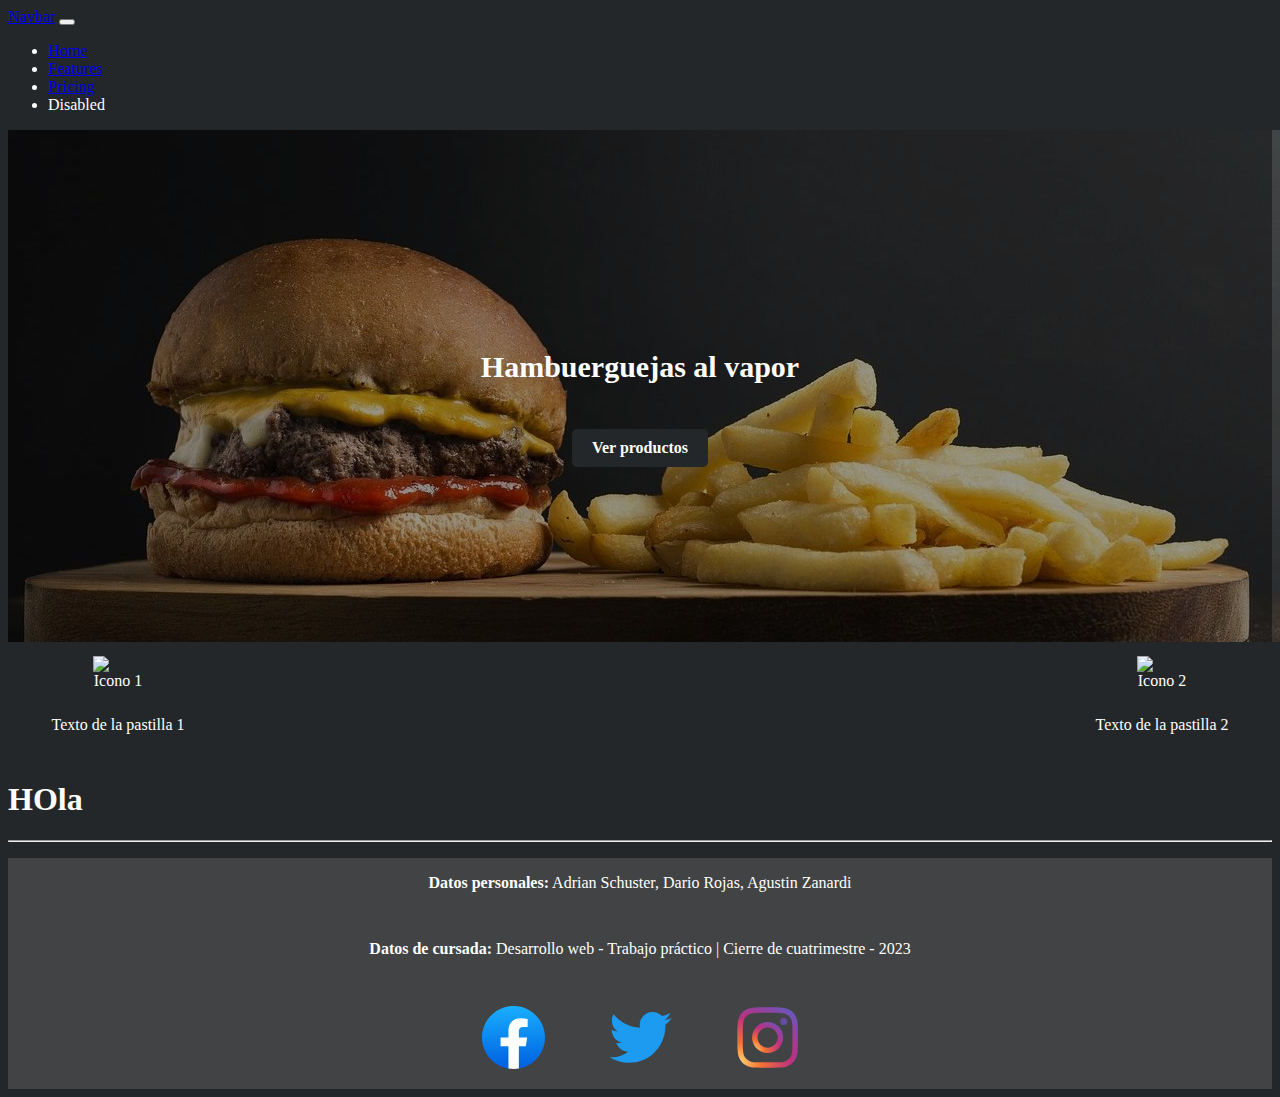
==== index.html @ 3e09c674 "add products from JSON, created products & global styles, changed footer images" ====
<!DOCTYPE html>
<html lang="en">

<head>
  <meta charset="utf-8" />
  <meta name="viewport" content="width=device-width, initial-scale=1" />
  <title>Bootstrap demo</title>
  <link href="https://cdn.jsdelivr.net/npm/bootstrap@5.3.0/dist/css/bootstrap.min.css" rel="stylesheet"
    integrity="sha384-9ndCyUaIbzAi2FUVXJi0CjmCapSmO7SnpJef0486qhLnuZ2cdeRhO02iuK6FUUVM" crossorigin="anonymous" />
    <link href="./css/global.css" rel="stylesheet" />
    <link href="./css/home.css" rel="stylesheet" />
</head>

<body>
  <section>
    <nav class="navbar bg-dark border-bottom border-bottom-dark" data-bs-theme="dark">
      <div class="container-fluid">
        <a class="navbar-brand" href="#">Navbar</a>
        <button class="navbar-toggler" type="button" data-bs-toggle="collapse" data-bs-target="#navbarNav"
          aria-controls="navbarNav" aria-expanded="false" aria-label="Toggle navigation">
          <span class="navbar-toggler-icon"></span>
        </button>
        <div class="collapse navbar-collapse" id="navbarNav">
          <ul class="navbar-nav">
            <li class="nav-item">
              <a class="nav-link active" aria-current="page" href="#">Home</a>
            </li>
            <li class="nav-item">
              <a class="nav-link" href="#">Features</a>
            </li>
            <li class="nav-item">
              <a class="nav-link" href="#">Pricing</a>
            </li>
            <li class="nav-item">
              <a class="nav-link disabled">Disabled</a>
            </li>
          </ul>
        </div>
      </div>
    </nav>
  </section>

  <section>
    <div class="image-container">
      <div class="carousel">
        <img src="./img/banner1.jpg" alt="Imagen 1" />
        <img src="./img/banner2.jpg" alt="Imagen 2" />
        <img src="./img/banner3.jpg" alt="Imagen 3" />
      </div>

      <div class="overlay">
        <div class="overlay-content">
          <h2 class="carousel-title">Hambuerguejas al vapor</h2>
          <div>
            <a class="cta-button" href="productos.html">Ver productos</a>
          </div>
        </div>

      </div>
    </div>
  </section>

  <section>
    <div class="info-section">
      <div class="info-pill">
        <img src="icono1.png" alt="Icono 1">
        <p>Texto de la pastilla 1</p>
        <div class="info-overlay">
          <p>Información adicional de la pastilla 1</p>
          <a href="pagina1.html">Leer más</a>
        </div>
      </div>
      <div class="info-pill">
        <img src="icono2.png" alt="Icono 2">
        <p>Texto de la pastilla 2</p>
        <div class="info-overlay">
          <p>Información adicional de la pastilla 2</p>
          <a href="pagina2.html">Leer más</a>
        </div>
      </div>
      <!-- Agrega más pastillas de información según sea necesario -->
    </div>

  </section>

  <h1>HOla</h1>
  <hr>

  <footer class="footer">
    <div class="container">
      <div>
        <div class="footer-text">
          <p><strong>Datos personales:</strong> Adrian Schuster, Dario Rojas, Agustin Zanardi</p>
        </div>
        <div class="footer-text">
          <p><strong>Datos de cursada:</strong> Desarrollo web - Trabajo práctico | Cierre de cuatrimestre - 2023</p>
        </div>
      </div>
      <div class="social-icons">
        <a href="https://www.facebook.com"><img src="./img/footer/facebook.svg" alt="Facebook"></a>
        <a href="https://www.twitter.com"><img src="./img/footer/twitter.svg" alt="Twitter"></a>
        <a href="https://www.instagram.com"><img src="./img/footer/instagram.svg" alt="Instagram"></a>
      </div>
    </div>
  </footer>
  <script src="https://cdn.jsdelivr.net/npm/bootstrap@5.3.0/dist/js/bootstrap.bundle.min.js"
    integrity="sha384-geWF76RCwLtnZ8qwWowPQNguL3RmwHVBC9FhGdlKrxdiJJigb/j/68SIy3Te4Bkz"
    crossorigin="anonymous"></script>
  <script src="js/carrousel.js"></script>

</body>

</html>
---- css/global.css ----
body {
    background-color: #242729;
    color: white;
}

.footer {
    background-color: #414344;
    text-align: center;
}

.footer-text p {
    text-align: center;
    padding: 1em;
}

.social-icons {
    list-style: none;
    display: flex;
    justify-content: center;
}

.social-icons img {
    width: 5vh;
    height: 5vh;
    margin: 1em 2em;
}




@media (min-width: 1024px) {
    .social-icons img {
        width: 7vh;
        height: 7vh;
    }

}
---- css/home.css ----
.carousel {
  width: 100vw;
  height: 300px;
  overflow: hidden;
  position: relative;
}

.carousel img {
  width: 100%;
  height: auto;
  position: absolute;
  top: 0;
  left: 0;
  opacity: 0;
  transition: opacity 1s ease-in-out;
}

.carousel img.active {
  opacity: 1;
}

.image-container {
  position: relative;
  display: inline-block;
  width: 100%;
  height: 100%;
}

.image-container img {
  display: block;
  width: 100%;
  height: 100%;
  object-fit: cover;
}

.overlay {
  position: absolute;
  top: 0;
  left: 0;
  width: 100%;
  height: 100%;
  background-color: rgba(0, 0, 0, 0.4);
  display: flex;
  justify-content: center;
  align-items: center;
}

.overlay h2 {
  color: #fff;
  font-size: 30px;
  font-weight: bold;
  text-align: center;
  padding: 20px;
}

.overlay-content {
  display: flex;
  align-items: center;
  flex-direction: column;
}

.cta-button {
  display: inline-block;
  padding: 10px 20px;
  background-color: #242729;
  color: #fff;
  text-decoration: none;
  font-size: 16px;
  font-weight: bold;
  border-radius: 5px;
  transition: background-color 0.3s ease;
}

.cta-button:hover {
  background-color: #ff7700;
}



.info-section {
  display: flex;
  justify-content: space-between;
}

.info-pill {
  position: relative;
  display: flex;
  flex-direction: column;
  align-items: center;
  text-align: center;
  width: 200px;
  margin: 10px;
}

.info-pill img {
  width: 50px;
  height: 50px;
}

.info-pill p {
  margin-top: 10px;
}

.info-overlay {
  position: absolute;
  top: 0;
  left: 0;
  width: 100%;
  height: 100%;
  opacity: 0;
  background-color: rgba(0, 0, 0, 0.7);
  display: flex;
  flex-direction: column;
  justify-content: center;
  align-items: center;
  transition: opacity 0.3s ease;
}

.info-pill:hover .info-overlay {
  opacity: 1;
}

.info-overlay p {
  color: #fff;
}

.info-overlay a {
  color: #fff;
  text-decoration: underline;
  margin-top: 10px;
}


@media (min-width: 1024px) {

  .carousel {
    height: 40vw;
  }
}
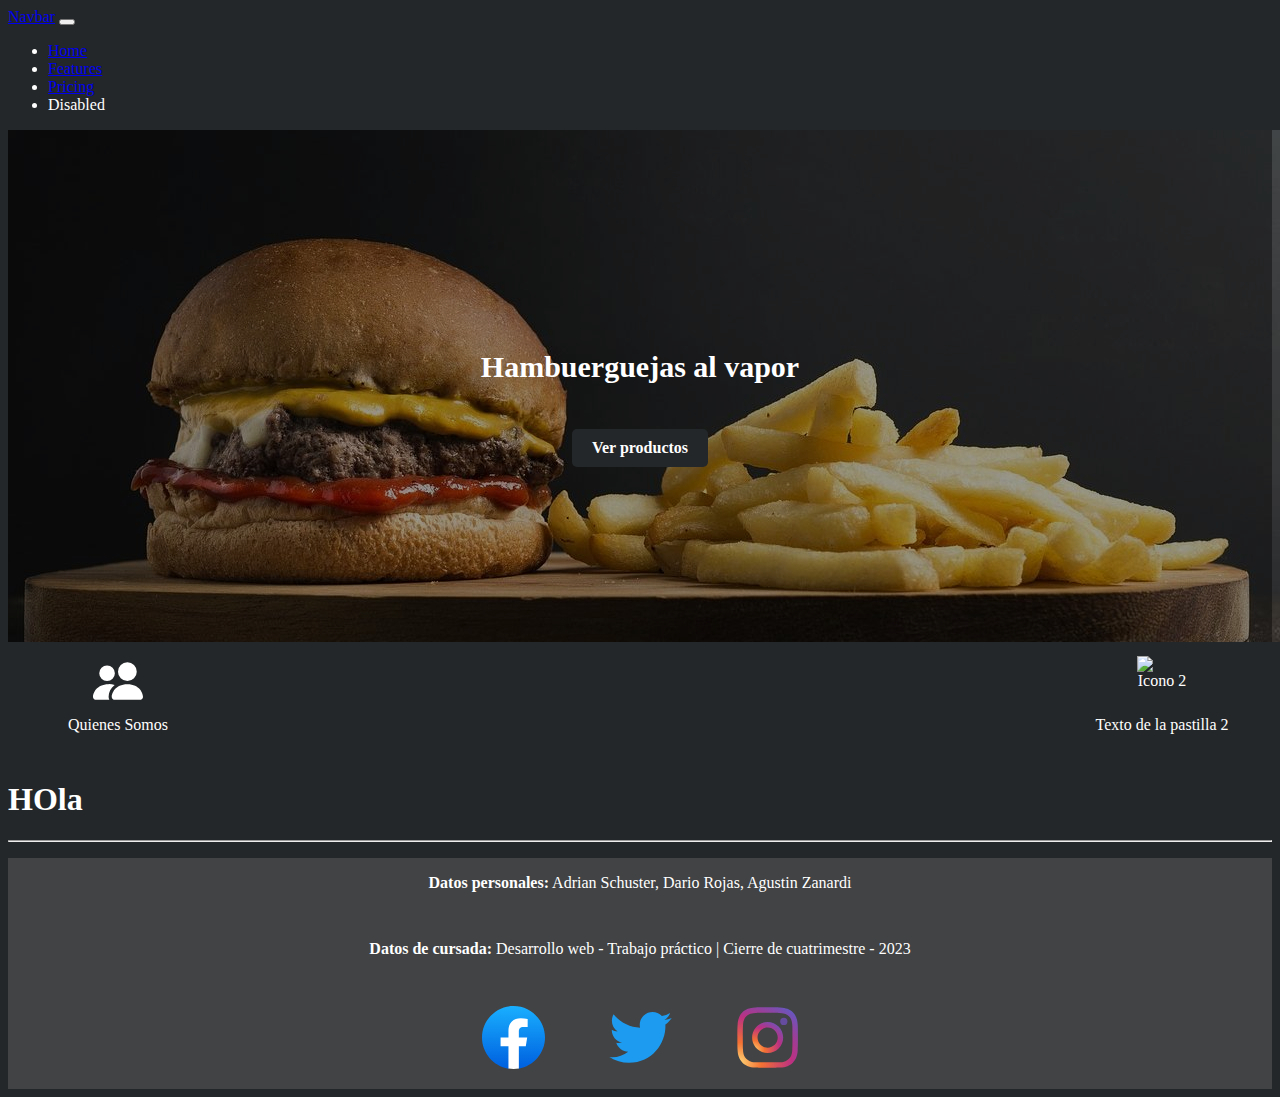
==== commit 06b4c601: "add quienes_somos, pastillas, retoque fotos" ====
--- a/index.html
+++ b/index.html
@@ -9,6 +9,7 @@
     integrity="sha384-9ndCyUaIbzAi2FUVXJi0CjmCapSmO7SnpJef0486qhLnuZ2cdeRhO02iuK6FUUVM" crossorigin="anonymous" />
     <link href="./css/global.css" rel="stylesheet" />
     <link href="./css/home.css" rel="stylesheet" />
+    
 </head>
 
 <body>
@@ -63,11 +64,10 @@
   <section>
     <div class="info-section">
       <div class="info-pill">
-        <img src="icono1.png" alt="Icono 1">
-        <p>Texto de la pastilla 1</p>
+        <img src="./img/people-fill.svg" alt="quien-somos-logo">
+        <p>Quienes Somos</p>
         <div class="info-overlay">
-          <p>Información adicional de la pastilla 1</p>
-          <a href="pagina1.html">Leer más</a>
+          
         </div>
       </div>
       <div class="info-pill">
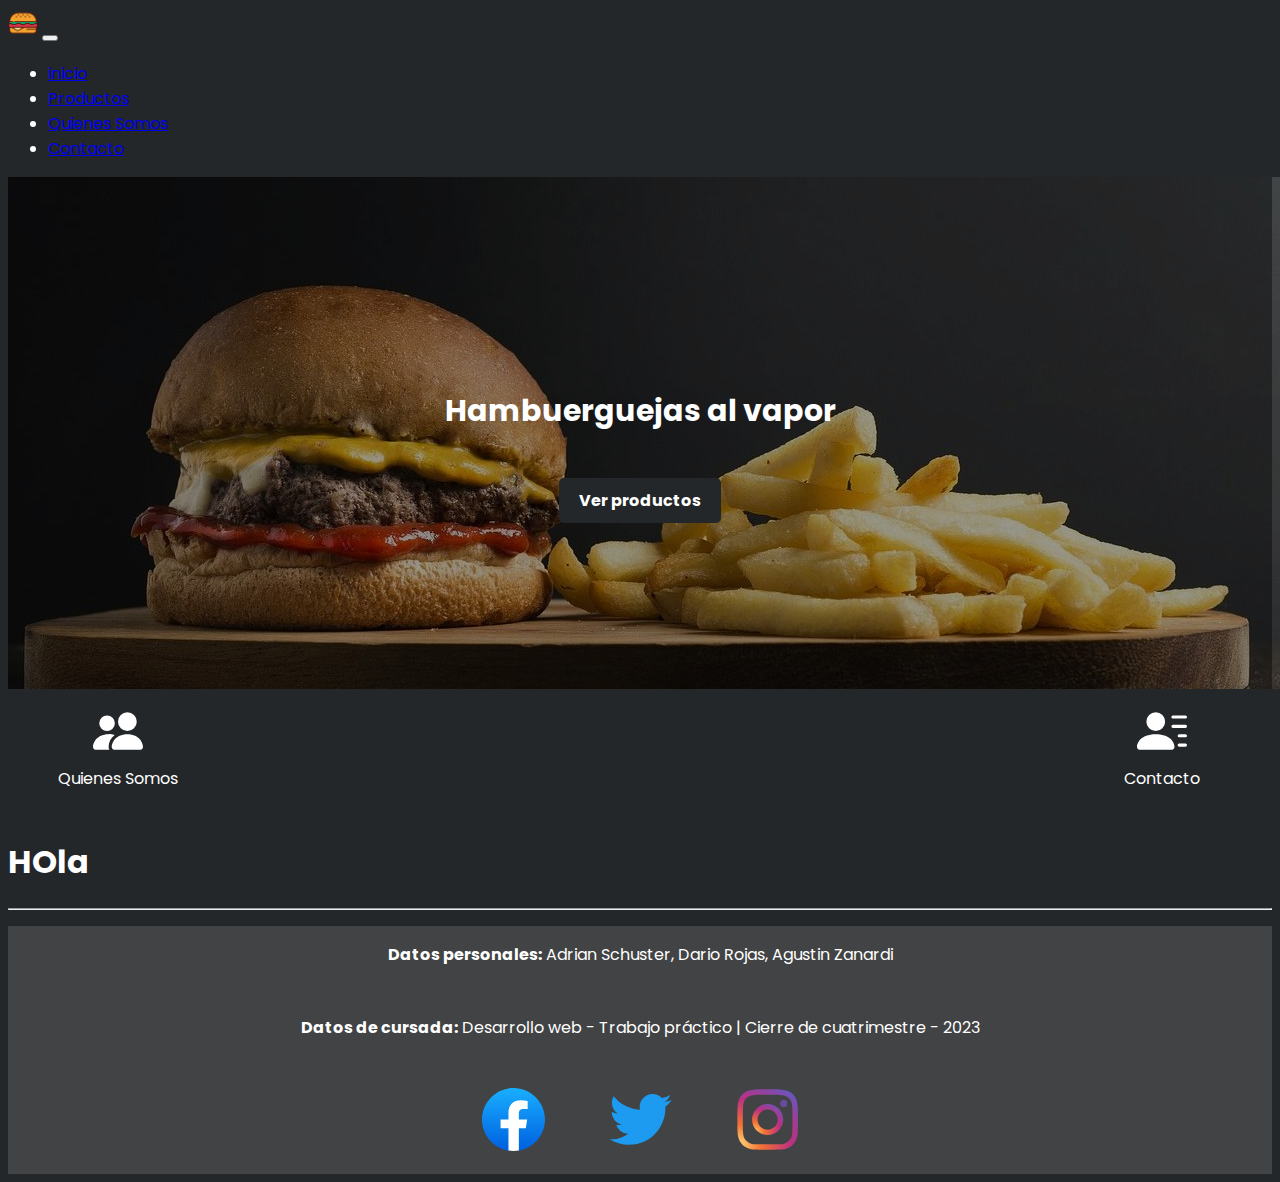
==== commit 089c5958: "Ajustes fuertes: fonts, navs, contactos, etc" ====
--- a/index.html
+++ b/index.html
@@ -1,14 +1,17 @@
 <!DOCTYPE html>
-<html lang="en">
+<html lang="es">
 
 <head>
   <meta charset="utf-8" />
   <meta name="viewport" content="width=device-width, initial-scale=1" />
-  <title>Bootstrap demo</title>
+  <title>Adrian Schuster, Dario Rojas, Agustin Zanardi Desarrollo web - Trabajo práctico | Cierre de cuatrimestre - 2023</title>
   <link href="https://cdn.jsdelivr.net/npm/bootstrap@5.3.0/dist/css/bootstrap.min.css" rel="stylesheet"
     integrity="sha384-9ndCyUaIbzAi2FUVXJi0CjmCapSmO7SnpJef0486qhLnuZ2cdeRhO02iuK6FUUVM" crossorigin="anonymous" />
     <link href="./css/global.css" rel="stylesheet" />
     <link href="./css/home.css" rel="stylesheet" />
+    <link rel="preconnect" href="https://fonts.googleapis.com">
+<link rel="preconnect" href="https://fonts.gstatic.com" crossorigin>
+<link href="https://fonts.googleapis.com/css2?family=Poppins:ital,wght@1,300&display=swap" rel="stylesheet">
     
 </head>
 
@@ -16,7 +19,7 @@
   <section>
     <nav class="navbar bg-dark border-bottom border-bottom-dark" data-bs-theme="dark">
       <div class="container-fluid">
-        <a class="navbar-brand" href="#">Navbar</a>
+        <a class="navbar-brand" href="./index.html"><img src="./img/icon.png" class="icon"></a>
         <button class="navbar-toggler" type="button" data-bs-toggle="collapse" data-bs-target="#navbarNav"
           aria-controls="navbarNav" aria-expanded="false" aria-label="Toggle navigation">
           <span class="navbar-toggler-icon"></span>
@@ -24,16 +27,16 @@
         <div class="collapse navbar-collapse" id="navbarNav">
           <ul class="navbar-nav">
             <li class="nav-item">
-              <a class="nav-link active" aria-current="page" href="#">Home</a>
+              <a class="nav-link active" aria-current="page" href="./index.html">inicio</a>
             </li>
             <li class="nav-item">
-              <a class="nav-link" href="#">Features</a>
+              <a class="nav-link" href="./productos.html">Productos</a>
             </li>
             <li class="nav-item">
-              <a class="nav-link" href="#">Pricing</a>
+              <a class="nav-link" href="./quien_somos.html">Quienes Somos</a>
             </li>
             <li class="nav-item">
-              <a class="nav-link disabled">Disabled</a>
+              <a class="nav-link" href="./contacto.html">Contacto</a>
             </li>
           </ul>
         </div>
@@ -53,7 +56,7 @@
         <div class="overlay-content">
           <h2 class="carousel-title">Hambuerguejas al vapor</h2>
           <div>
-            <a class="cta-button" href="productos.html">Ver productos</a>
+            <a class="cta-button" href="./productos.html">Ver productos</a>
           </div>
         </div>
 
@@ -63,19 +66,22 @@
 
   <section>
     <div class="info-section">
+      
       <div class="info-pill">
         <img src="./img/people-fill.svg" alt="quien-somos-logo">
         <p>Quienes Somos</p>
         <div class="info-overlay">
           
+          <a href="./quien_somos.html">Leer más</a>
         </div>
       </div>
+      
       <div class="info-pill">
-        <img src="icono2.png" alt="Icono 2">
-        <p>Texto de la pastilla 2</p>
+        <img src="./img/person-lines-fill.svg" alt="contacto-logo">
+        <p>Contacto</p>
         <div class="info-overlay">
-          <p>Información adicional de la pastilla 2</p>
-          <a href="pagina2.html">Leer más</a>
+          <p>Ubicacion, contacto, etc</p>
+          <a href="./contacto.html">Leer más</a>
         </div>
       </div>
       <!-- Agrega más pastillas de información según sea necesario -->
@@ -107,6 +113,7 @@
     integrity="sha384-geWF76RCwLtnZ8qwWowPQNguL3RmwHVBC9FhGdlKrxdiJJigb/j/68SIy3Te4Bkz"
     crossorigin="anonymous"></script>
   <script src="js/carrousel.js"></script>
+  
 
 </body>
 
--- a/css/global.css
+++ b/css/global.css
@@ -1,6 +1,12 @@
 body {
     background-color: #242729;
     color: white;
+    font-family: 'Poppins', sans-serif;
+}
+
+.icon{
+    width: 30px;
+    height: 30px;
 }
 
 .footer {
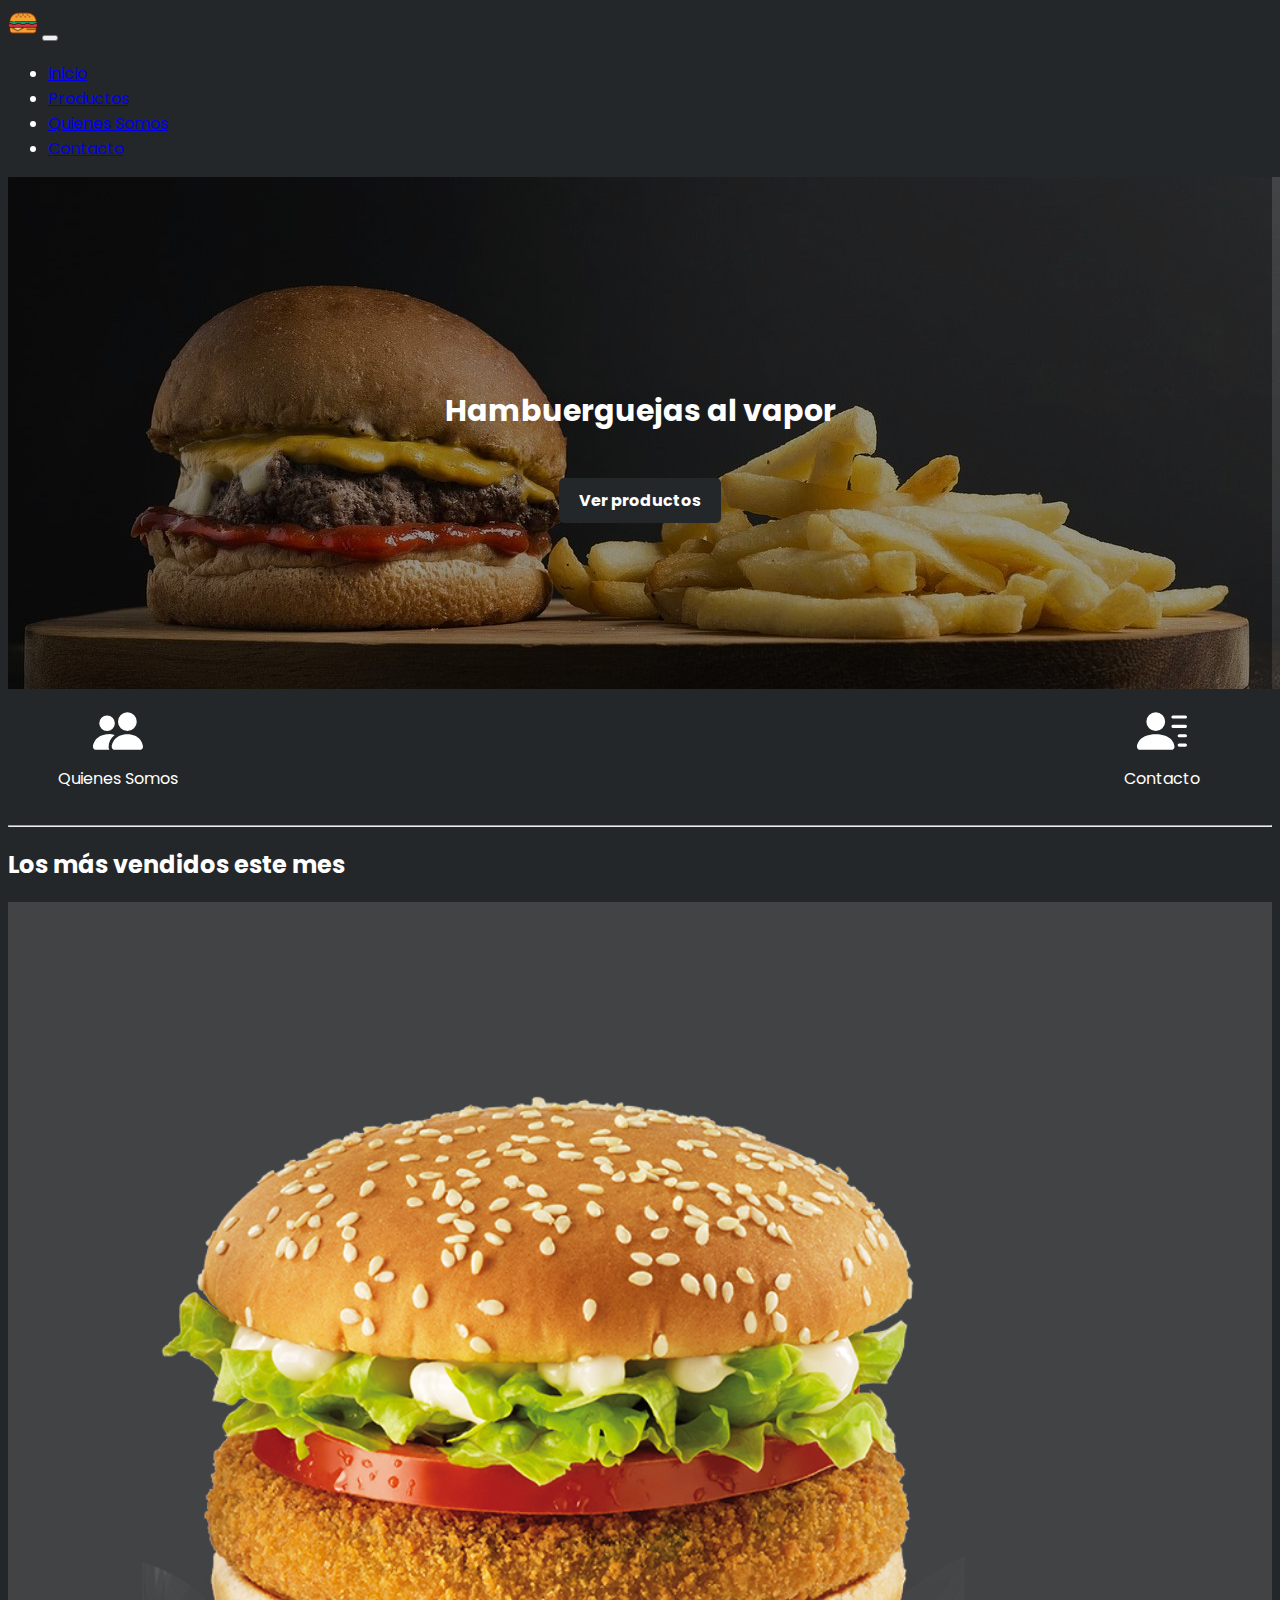
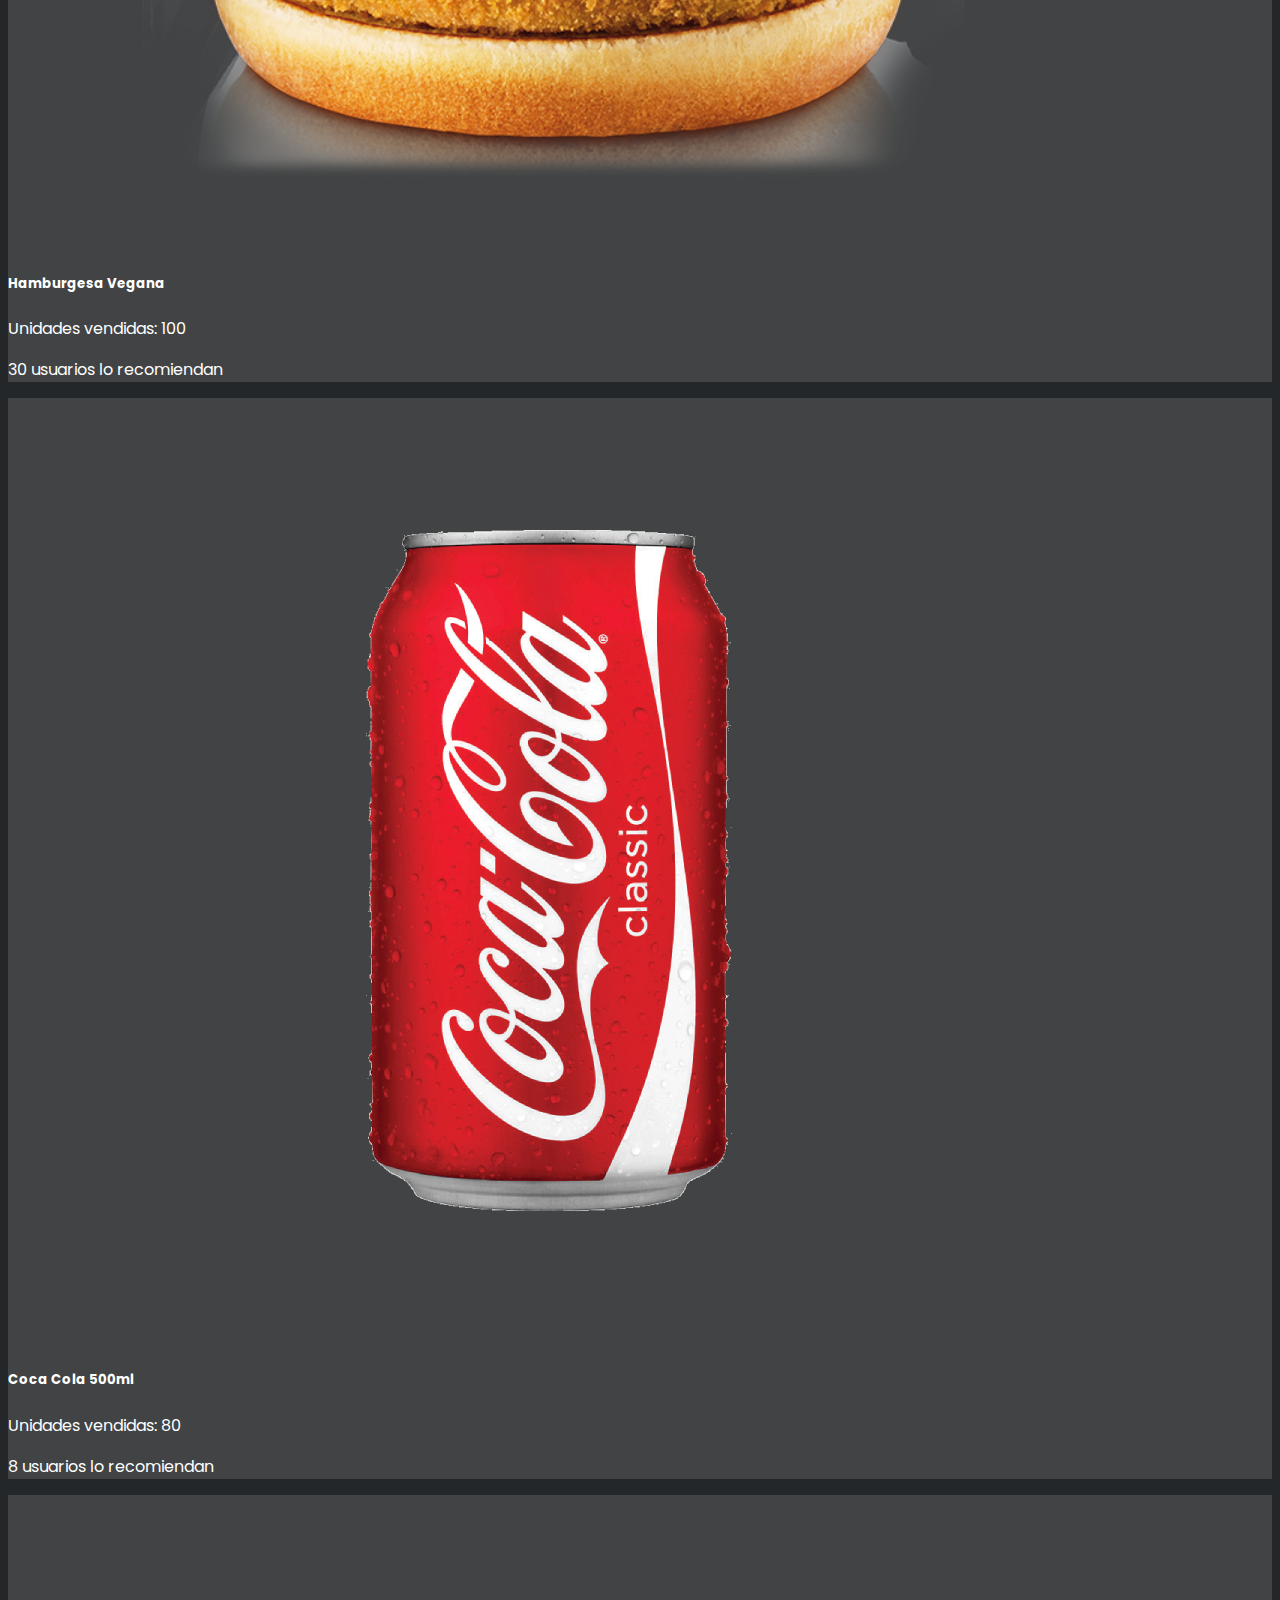
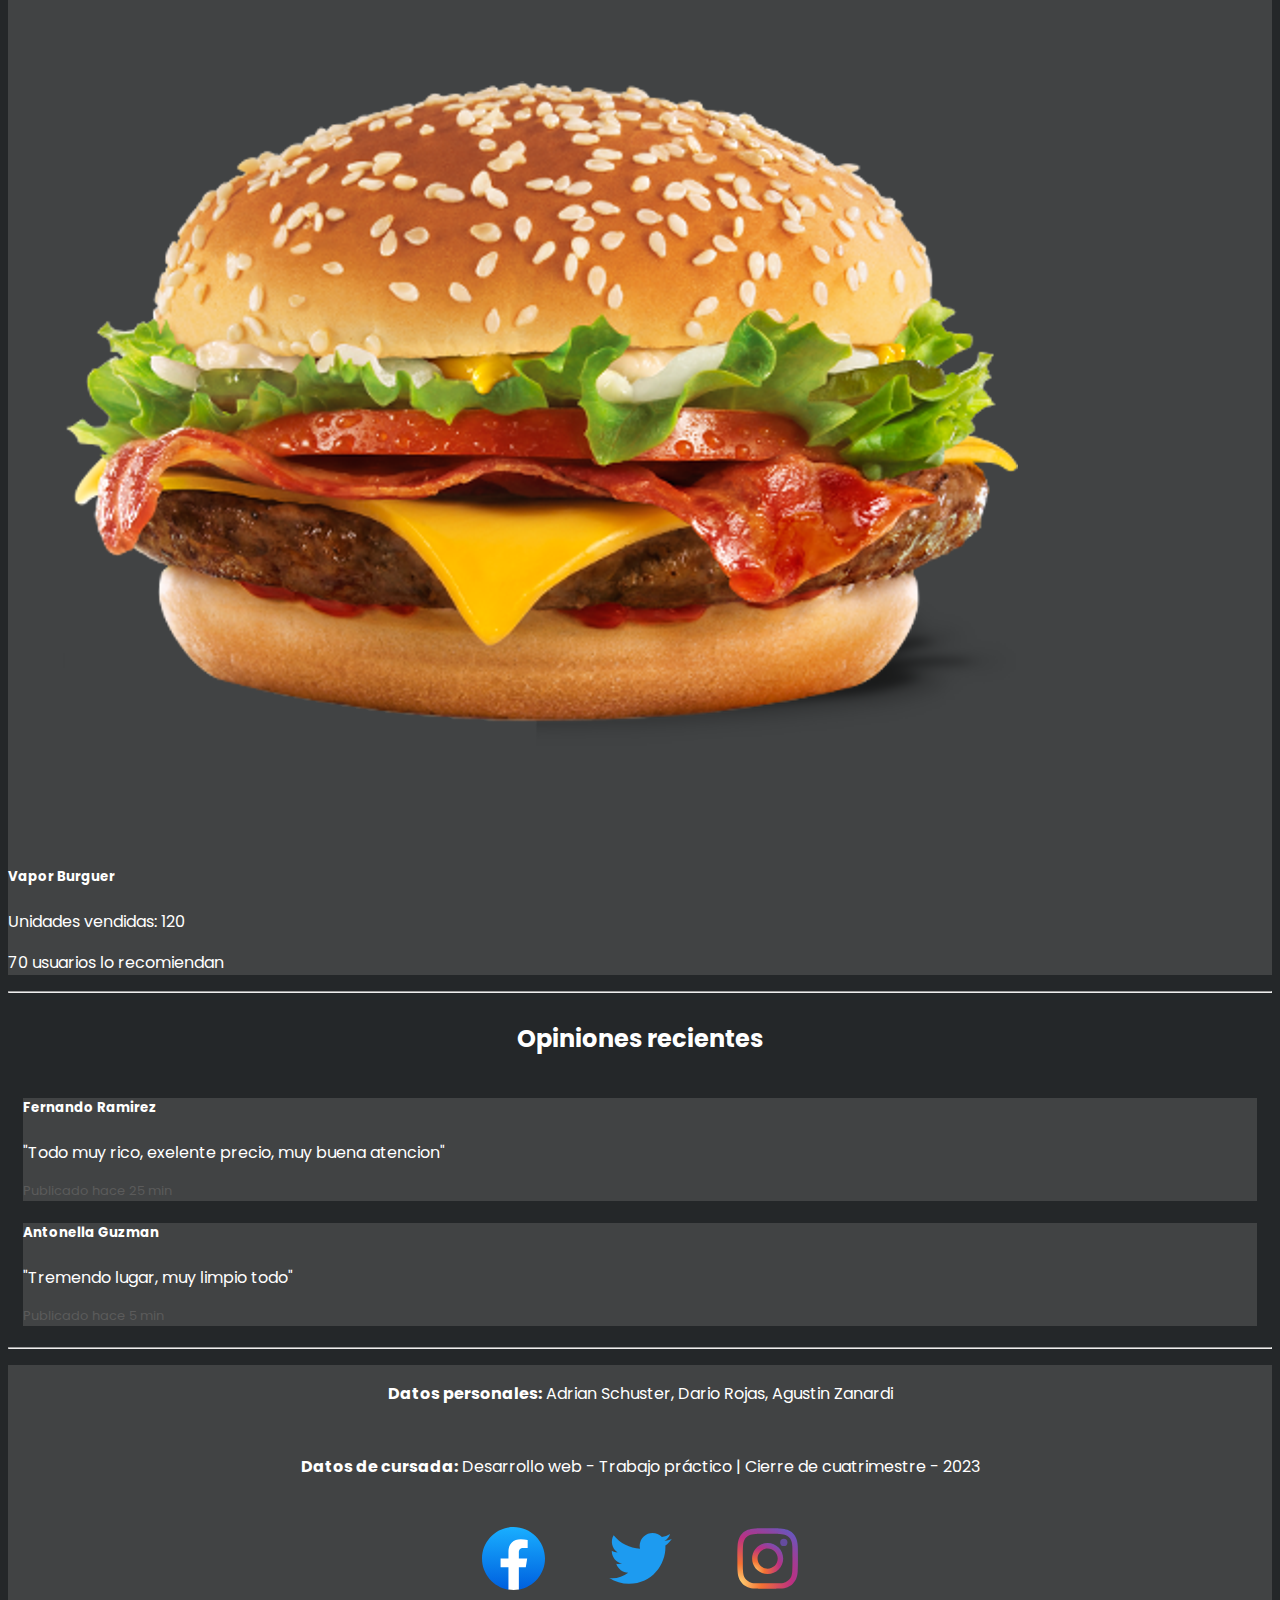
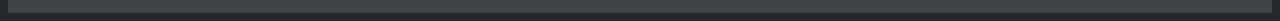
==== commit 232ce046: "rellleno de index" ====
--- a/index.html
+++ b/index.html
@@ -4,15 +4,16 @@
 <head>
   <meta charset="utf-8" />
   <meta name="viewport" content="width=device-width, initial-scale=1" />
-  <title>Adrian Schuster, Dario Rojas, Agustin Zanardi Desarrollo web - Trabajo práctico | Cierre de cuatrimestre - 2023</title>
+  <title>Adrian Schuster, Dario Rojas, Agustin Zanardi Desarrollo web - Trabajo práctico | Cierre de cuatrimestre - 2023
+  </title>
   <link href="https://cdn.jsdelivr.net/npm/bootstrap@5.3.0/dist/css/bootstrap.min.css" rel="stylesheet"
     integrity="sha384-9ndCyUaIbzAi2FUVXJi0CjmCapSmO7SnpJef0486qhLnuZ2cdeRhO02iuK6FUUVM" crossorigin="anonymous" />
-    <link href="./css/global.css" rel="stylesheet" />
-    <link href="./css/home.css" rel="stylesheet" />
-    <link rel="preconnect" href="https://fonts.googleapis.com">
-<link rel="preconnect" href="https://fonts.gstatic.com" crossorigin>
-<link href="https://fonts.googleapis.com/css2?family=Poppins:ital,wght@1,300&display=swap" rel="stylesheet">
-    
+  <link href="./css/global.css" rel="stylesheet" />
+  <link href="./css/home.css" rel="stylesheet" />
+  <link rel="preconnect" href="https://fonts.googleapis.com">
+  <link rel="preconnect" href="https://fonts.gstatic.com" crossorigin>
+  <link href="https://fonts.googleapis.com/css2?family=Poppins:ital,wght@1,300&display=swap" rel="stylesheet">
+
 </head>
 
 <body>
@@ -66,16 +67,16 @@
 
   <section>
     <div class="info-section">
-      
+
       <div class="info-pill">
         <img src="./img/people-fill.svg" alt="quien-somos-logo">
         <p>Quienes Somos</p>
         <div class="info-overlay">
-          
+
           <a href="./quien_somos.html">Leer más</a>
         </div>
       </div>
-      
+
       <div class="info-pill">
         <img src="./img/person-lines-fill.svg" alt="contacto-logo">
         <p>Contacto</p>
@@ -89,7 +90,71 @@
 
   </section>
 
-  <h1>HOla</h1>
+  <hr>
+  <section>
+    <div class="container ">
+      <h2>Los más vendidos este mes</h2>
+      <div class="row ">
+          <div class="col-6 col-md-4">
+              <div class="card mb-4 ">
+                  <img src="./img/products/burgers/Vegan.png" class="card-img-top" alt="Hamburgesa-Vegana">
+                  <div class="card-body">
+                      <h5 class="card-title">Hamburgesa Vegana</h5>
+                      <p class="card-text">Unidades vendidas: 100</p>
+                      <p class="card-text">30 usuarios lo recomiendan</p>
+                  </div>
+              </div>
+          </div>
+          <div class="col-6 col-md-4">
+              <div class="card mb-4">
+                  <img src="./img/products/bebidas/Coca_cola.png" class="card-img-top" alt="lata-coca-cola-500ml">
+                  <div class="card-body">
+                      <h5 class="card-title">Coca Cola 500ml</h5>
+                      <p class="card-text">Unidades vendidas: 80</p>
+                      <p class="card-text">8 usuarios lo recomiendan</p>
+                  </div>
+              </div>
+          </div>
+          <div class="col-6 col-md-4">
+              <div class="card mb-4">
+                  <img src="./img/products/burgers/hamburg-vapor.png" class="card-img-top" alt="Producto 3">
+                  <div class="card-body">
+                      <h5 class="card-title">Vapor Burguer</h5>
+                      <p class="card-text">Unidades vendidas: 120</p>
+                      <p class="card-text">70 usuarios lo recomiendan</p>
+                  </div>
+              </div>
+          </div>
+      </div>
+  </div>
+  </section>
+<hr>
+  <section> 
+    <div class="recientes">
+    <h2>Opiniones recientes</h2>
+    <div class="row recientes-desktop">
+      <div class="col-6 col-md-4 col-lg-4 col-xl-4">
+        <div class="card mb-4">
+          <div class="card-body">
+            <h5 class="card-title">Fernando Ramirez</h5>
+            <p class="card-text">"Todo muy rico, exelente precio, muy buena atencion"</p>
+            <p class="card-text publicado-card">Publicado hace 25 min</p>
+          </div>
+        </div>
+      </div>
+      <div class="col-6 col-md-4 col-lg-4 col-xl-4">
+        <div class="card mb-4">
+          <div class="card-body">
+            <h5 class="card-title">Antonella Guzman</h5>
+            <p class="card-text">"Tremendo lugar, muy limpio todo"</p>
+            <p class="card-text publicado-card">Publicado hace 5 min</p>
+          </div>
+        </div>
+      </div>
+    </div>
+  </div>
+    
+  </section>
   <hr>
 
   <footer class="footer">
@@ -113,7 +178,7 @@
     integrity="sha384-geWF76RCwLtnZ8qwWowPQNguL3RmwHVBC9FhGdlKrxdiJJigb/j/68SIy3Te4Bkz"
     crossorigin="anonymous"></script>
   <script src="js/carrousel.js"></script>
-  
+
 
 </body>
 
--- a/css/home.css
+++ b/css/home.css
@@ -130,10 +130,34 @@
   margin-top: 10px;
 }
 
+.card {
+  background-color: #414344;
+  color: white;
+}
+
+.recientes {
+  display: flex;
+  flex-direction: column;
+  align-items: center;
+  padding: 0 15px;
+}
+
+
+
+.publicado-card{
+  font-size: small;
+  color: rgb(91, 91, 91);
+}
+
 
 @media (min-width: 1024px) {
 
   .carousel {
     height: 40vw;
   }
+  .recientes-desktop {
+
+    justify-content: space-around;
+    width: 100%;
+  }
 }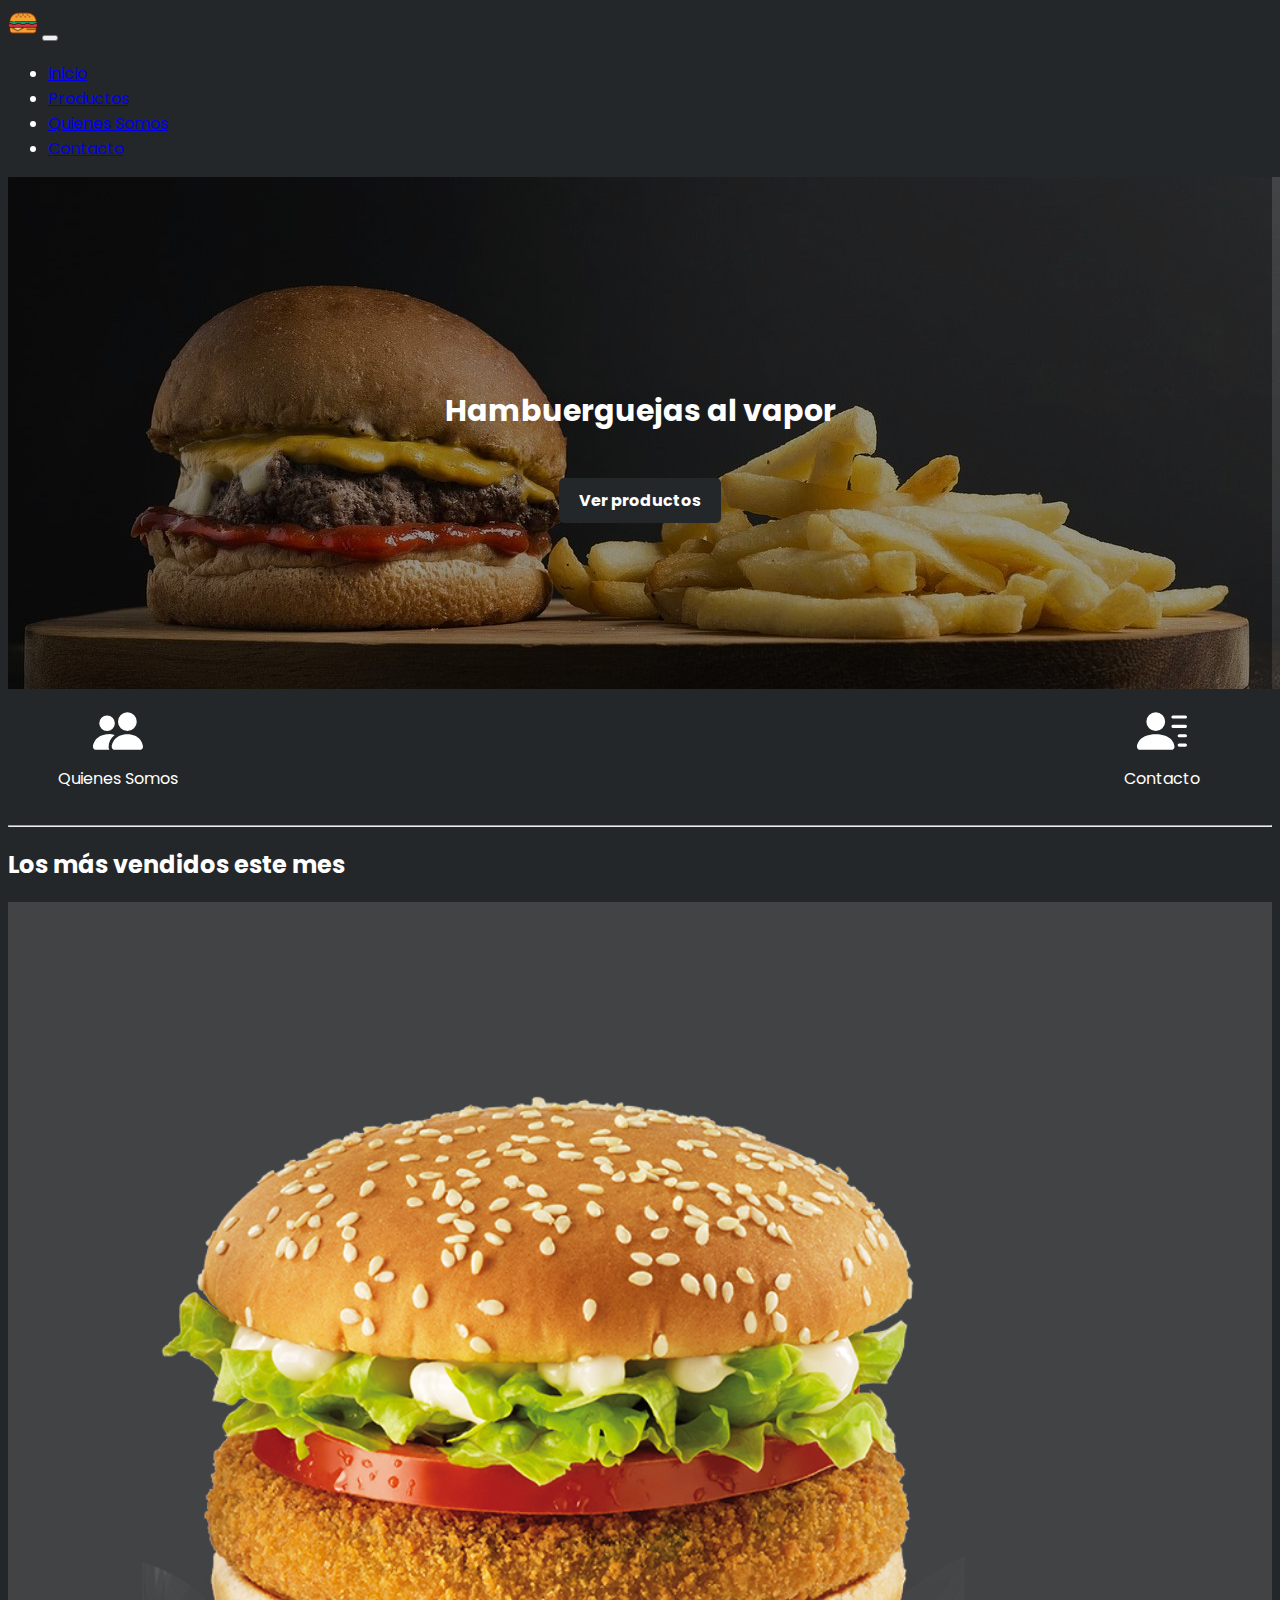
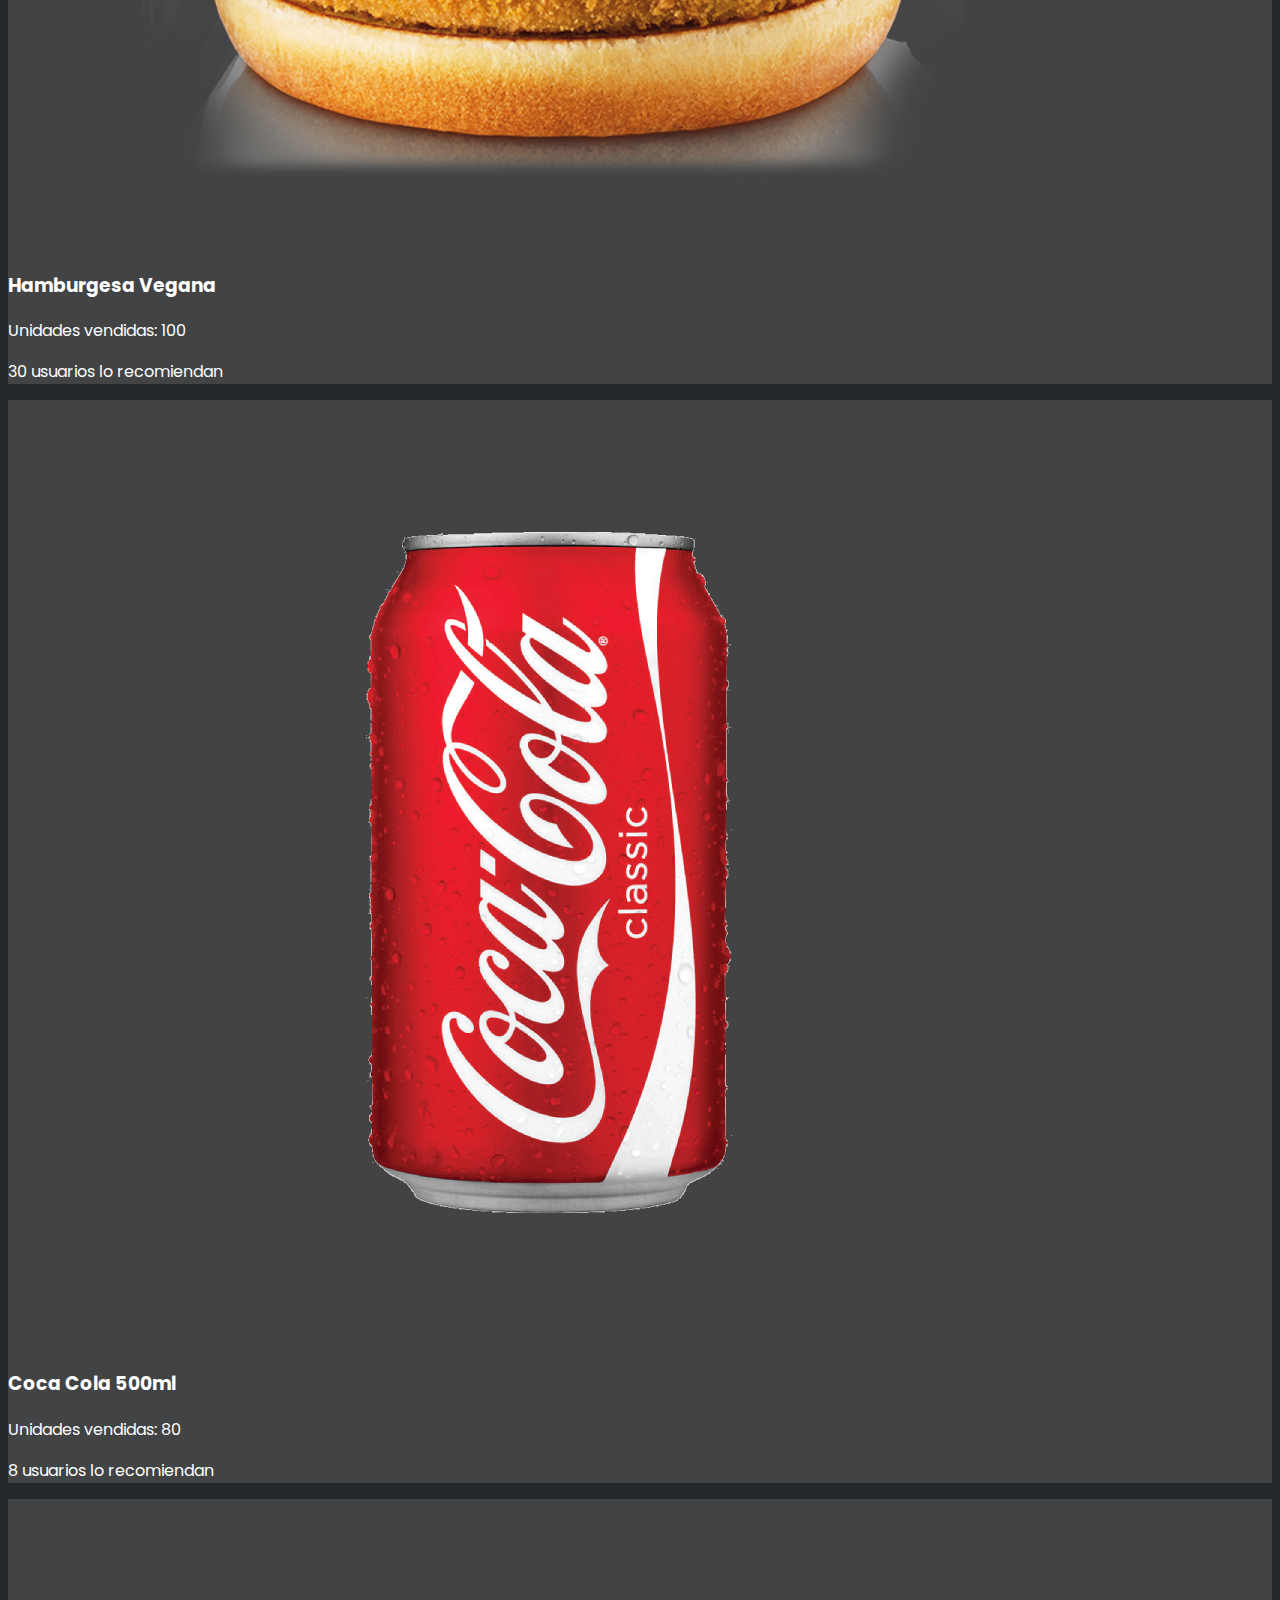
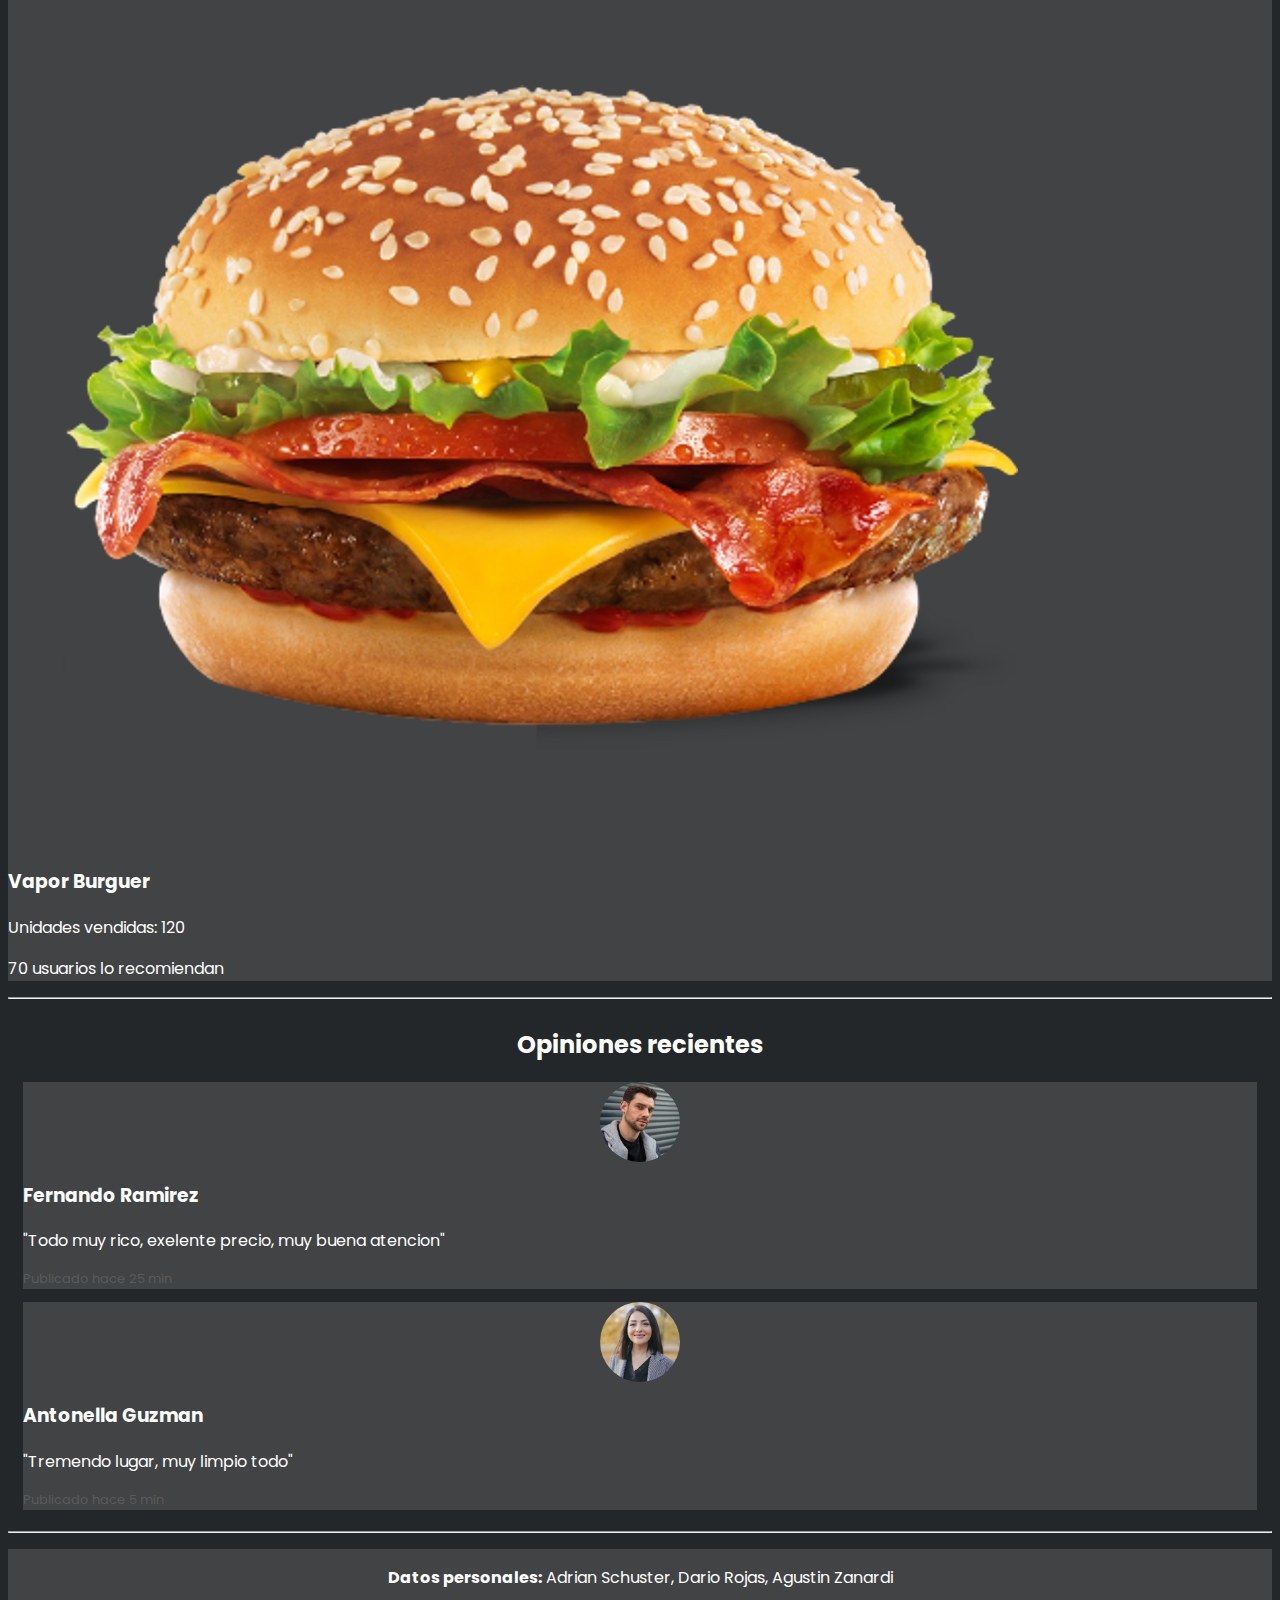
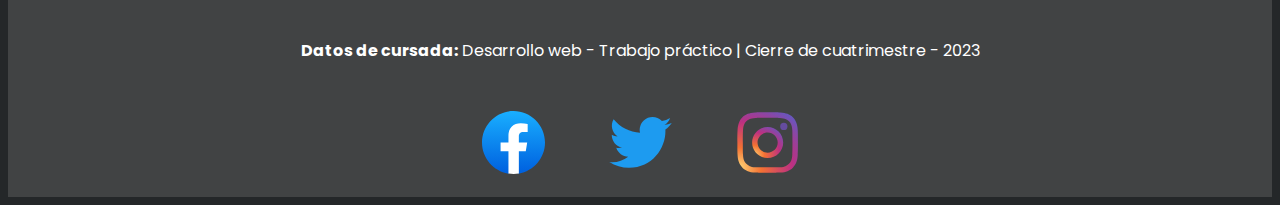
==== commit da309137: "opiniones y fix quiensomos" ====
--- a/index.html
+++ b/index.html
@@ -99,7 +99,7 @@
               <div class="card mb-4 ">
                   <img src="./img/products/burgers/Vegan.png" class="card-img-top" alt="Hamburgesa-Vegana">
                   <div class="card-body">
-                      <h5 class="card-title">Hamburgesa Vegana</h5>
+                      <h3 class="card-title">Hamburgesa Vegana</h3>
                       <p class="card-text">Unidades vendidas: 100</p>
                       <p class="card-text">30 usuarios lo recomiendan</p>
                   </div>
@@ -109,7 +109,7 @@
               <div class="card mb-4">
                   <img src="./img/products/bebidas/Coca_cola.png" class="card-img-top" alt="lata-coca-cola-500ml">
                   <div class="card-body">
-                      <h5 class="card-title">Coca Cola 500ml</h5>
+                      <h3 class="card-title">Coca Cola 500ml</h3>
                       <p class="card-text">Unidades vendidas: 80</p>
                       <p class="card-text">8 usuarios lo recomiendan</p>
                   </div>
@@ -119,7 +119,7 @@
               <div class="card mb-4">
                   <img src="./img/products/burgers/hamburg-vapor.png" class="card-img-top" alt="Producto 3">
                   <div class="card-body">
-                      <h5 class="card-title">Vapor Burguer</h5>
+                      <h3 class="card-title">Vapor Burguer</h3>
                       <p class="card-text">Unidades vendidas: 120</p>
                       <p class="card-text">70 usuarios lo recomiendan</p>
                   </div>
@@ -136,7 +136,11 @@
       <div class="col-6 col-md-4 col-lg-4 col-xl-4">
         <div class="card mb-4">
           <div class="card-body">
-            <h5 class="card-title">Fernando Ramirez</h5>
+            <div class="testimonial-1">
+              
+              <img src="./img/testimonials/fer.jpg" alt="user-profile-picture" />
+            </div>
+            <h3 class="card-title">Fernando Ramirez</h3>
             <p class="card-text">"Todo muy rico, exelente precio, muy buena atencion"</p>
             <p class="card-text publicado-card">Publicado hace 25 min</p>
           </div>
@@ -145,7 +149,11 @@
       <div class="col-6 col-md-4 col-lg-4 col-xl-4">
         <div class="card mb-4">
           <div class="card-body">
-            <h5 class="card-title">Antonella Guzman</h5>
+            <div class="testimonial-1">
+              
+              <img src="./img/testimonials/anto.jpg" alt="user-profile-picture" />
+            </div>
+            <h3 class="card-title">Antonella Guzman</h3>
             <p class="card-text">"Tremendo lugar, muy limpio todo"</p>
             <p class="card-text publicado-card">Publicado hace 5 min</p>
           </div>
--- a/css/home.css
+++ b/css/home.css
@@ -141,8 +141,17 @@
   align-items: center;
   padding: 0 15px;
 }
-
-
+.testimonial-1{
+  display: flex;
+  flex-direction: column;
+}
+.testimonial-1 img{
+  align-self: center;
+  width: 80px;
+  height: 80px;
+  border-radius: 50%;
+  
+}
 
 .publicado-card{
   font-size: small;
@@ -160,4 +169,5 @@
     justify-content: space-around;
     width: 100%;
   }
-}+}
+
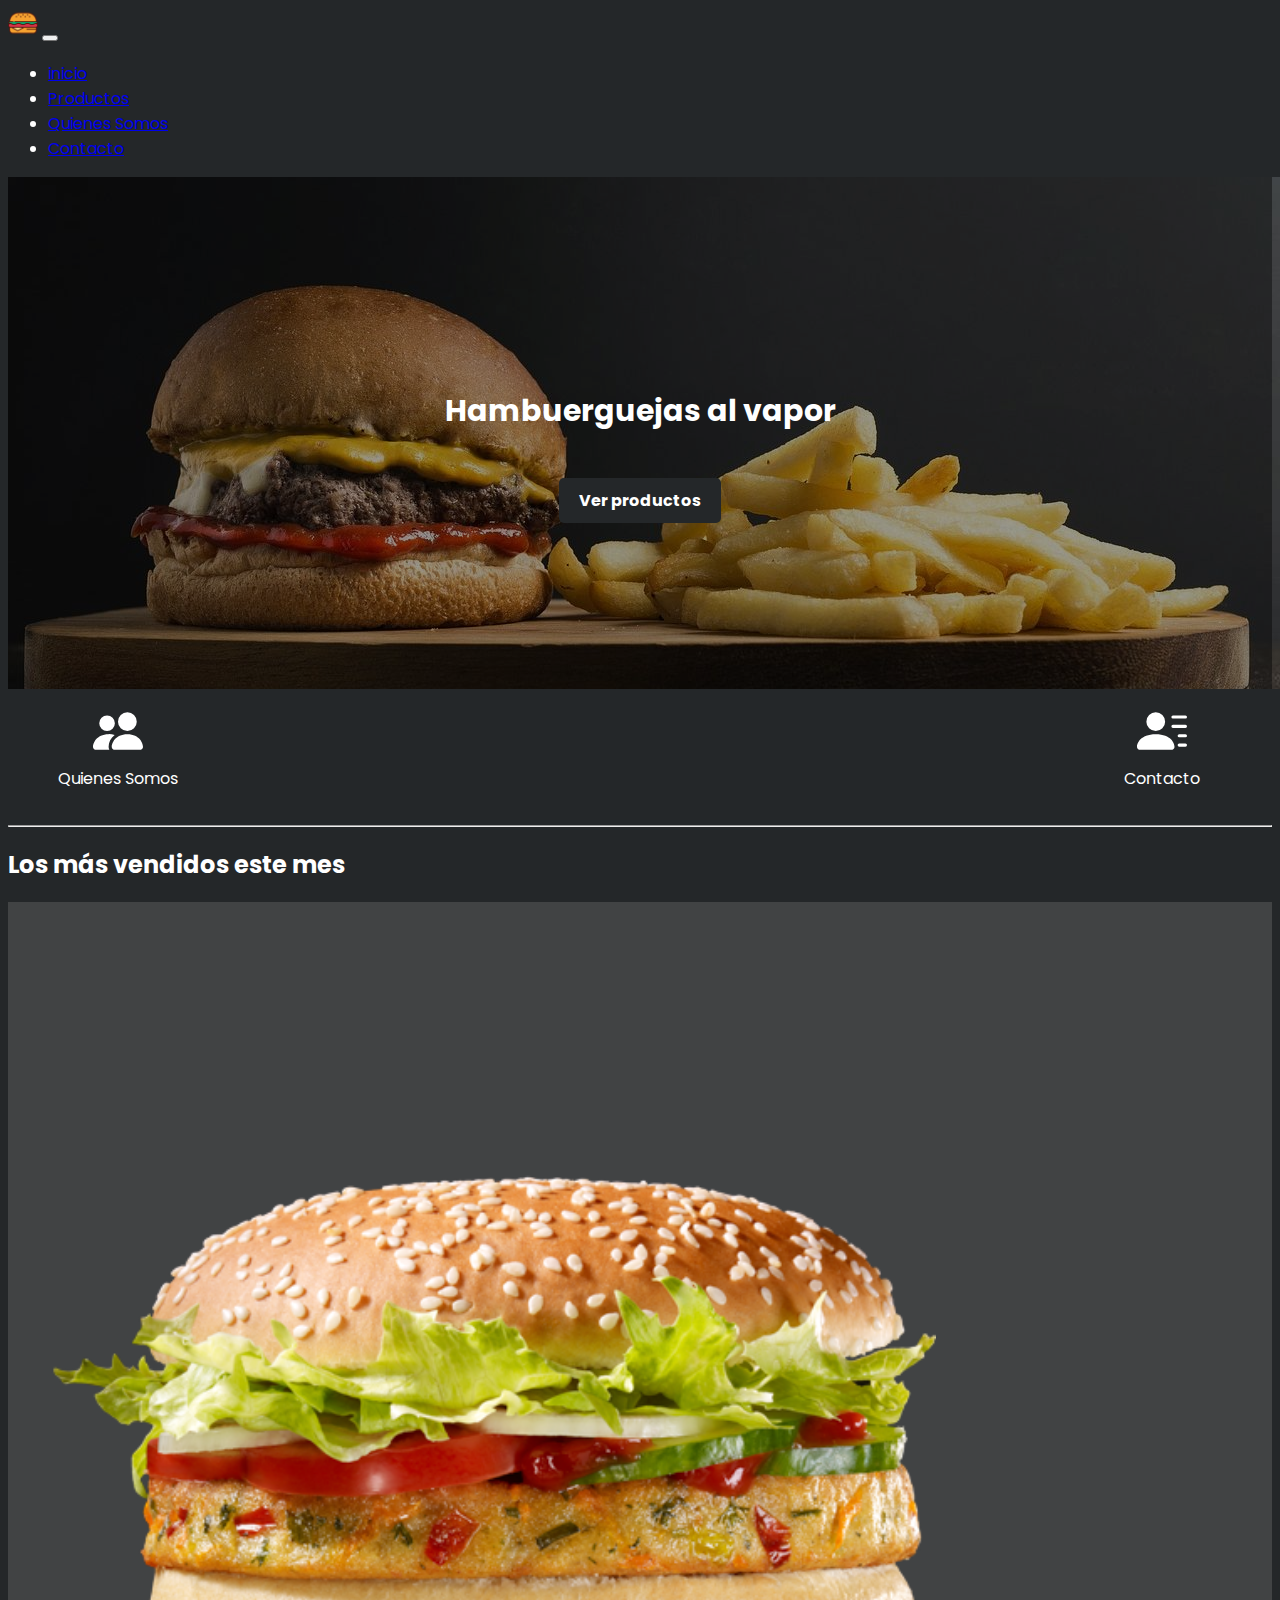
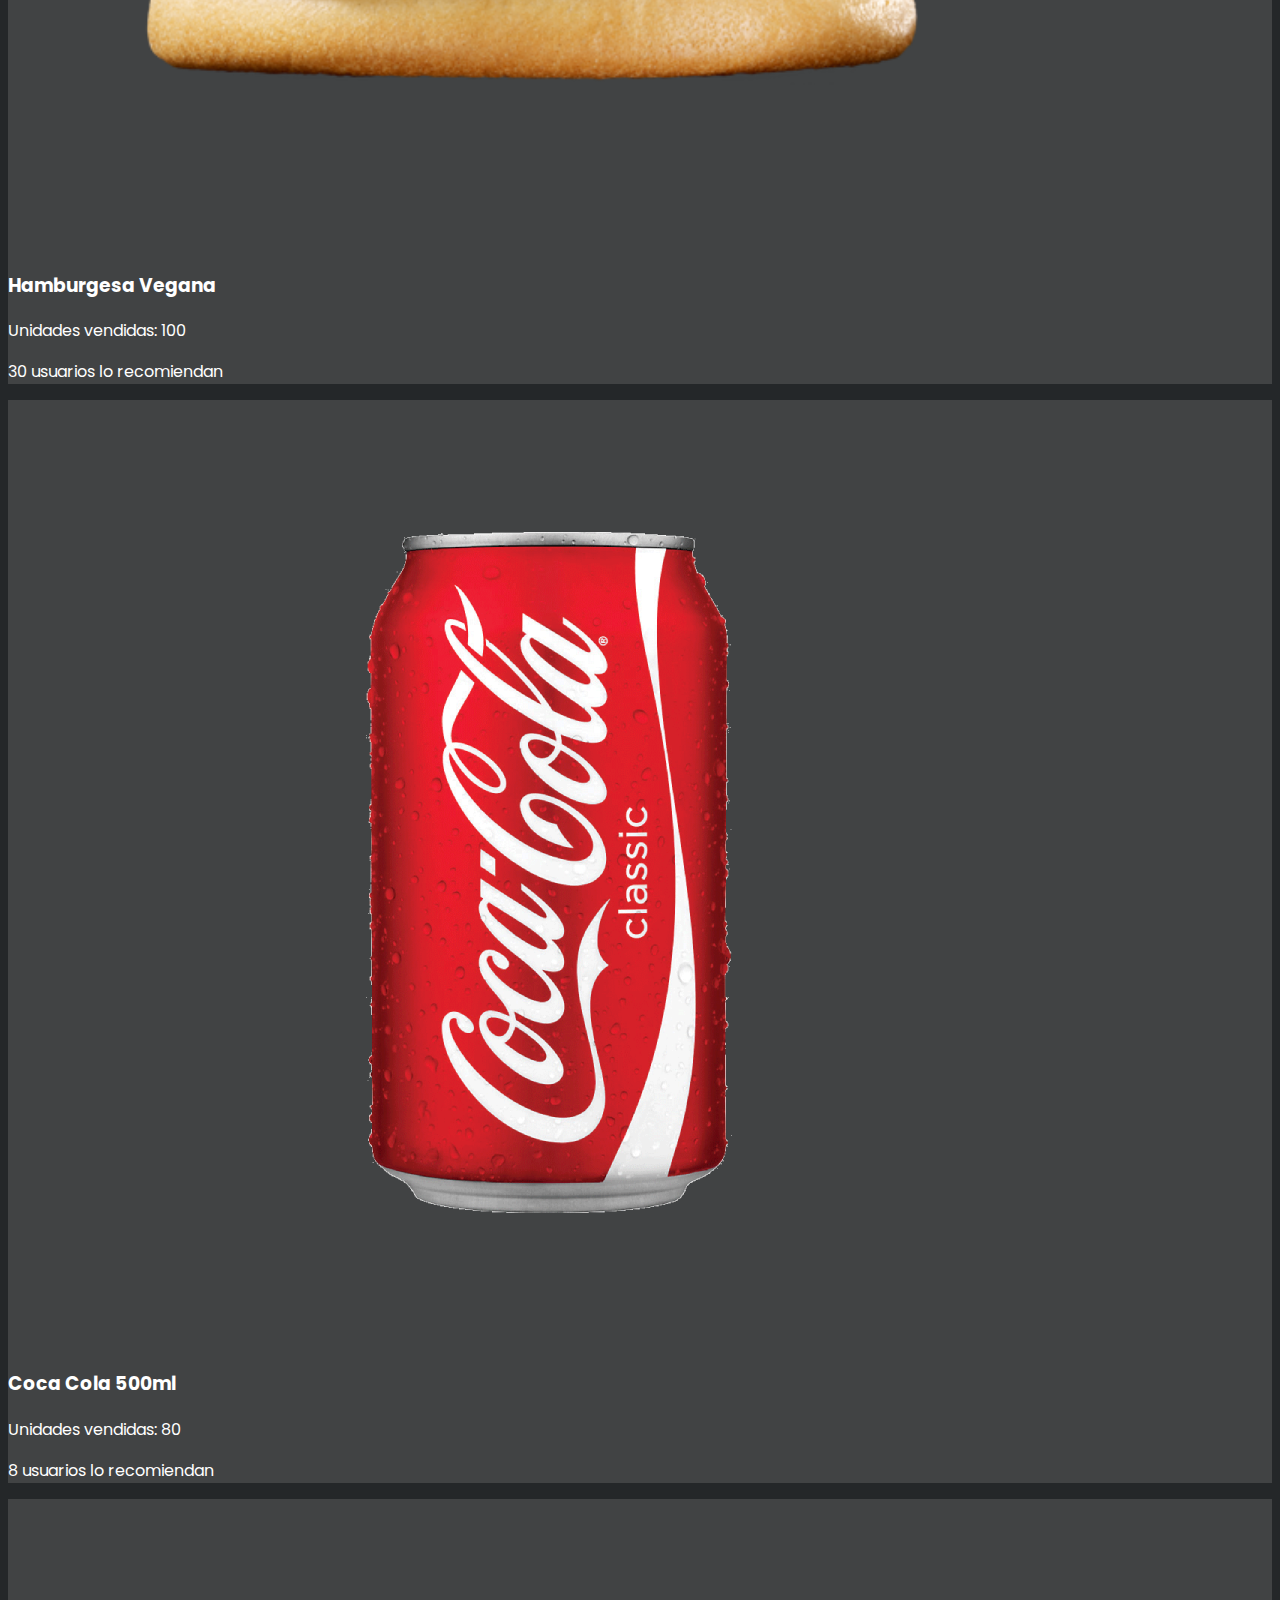
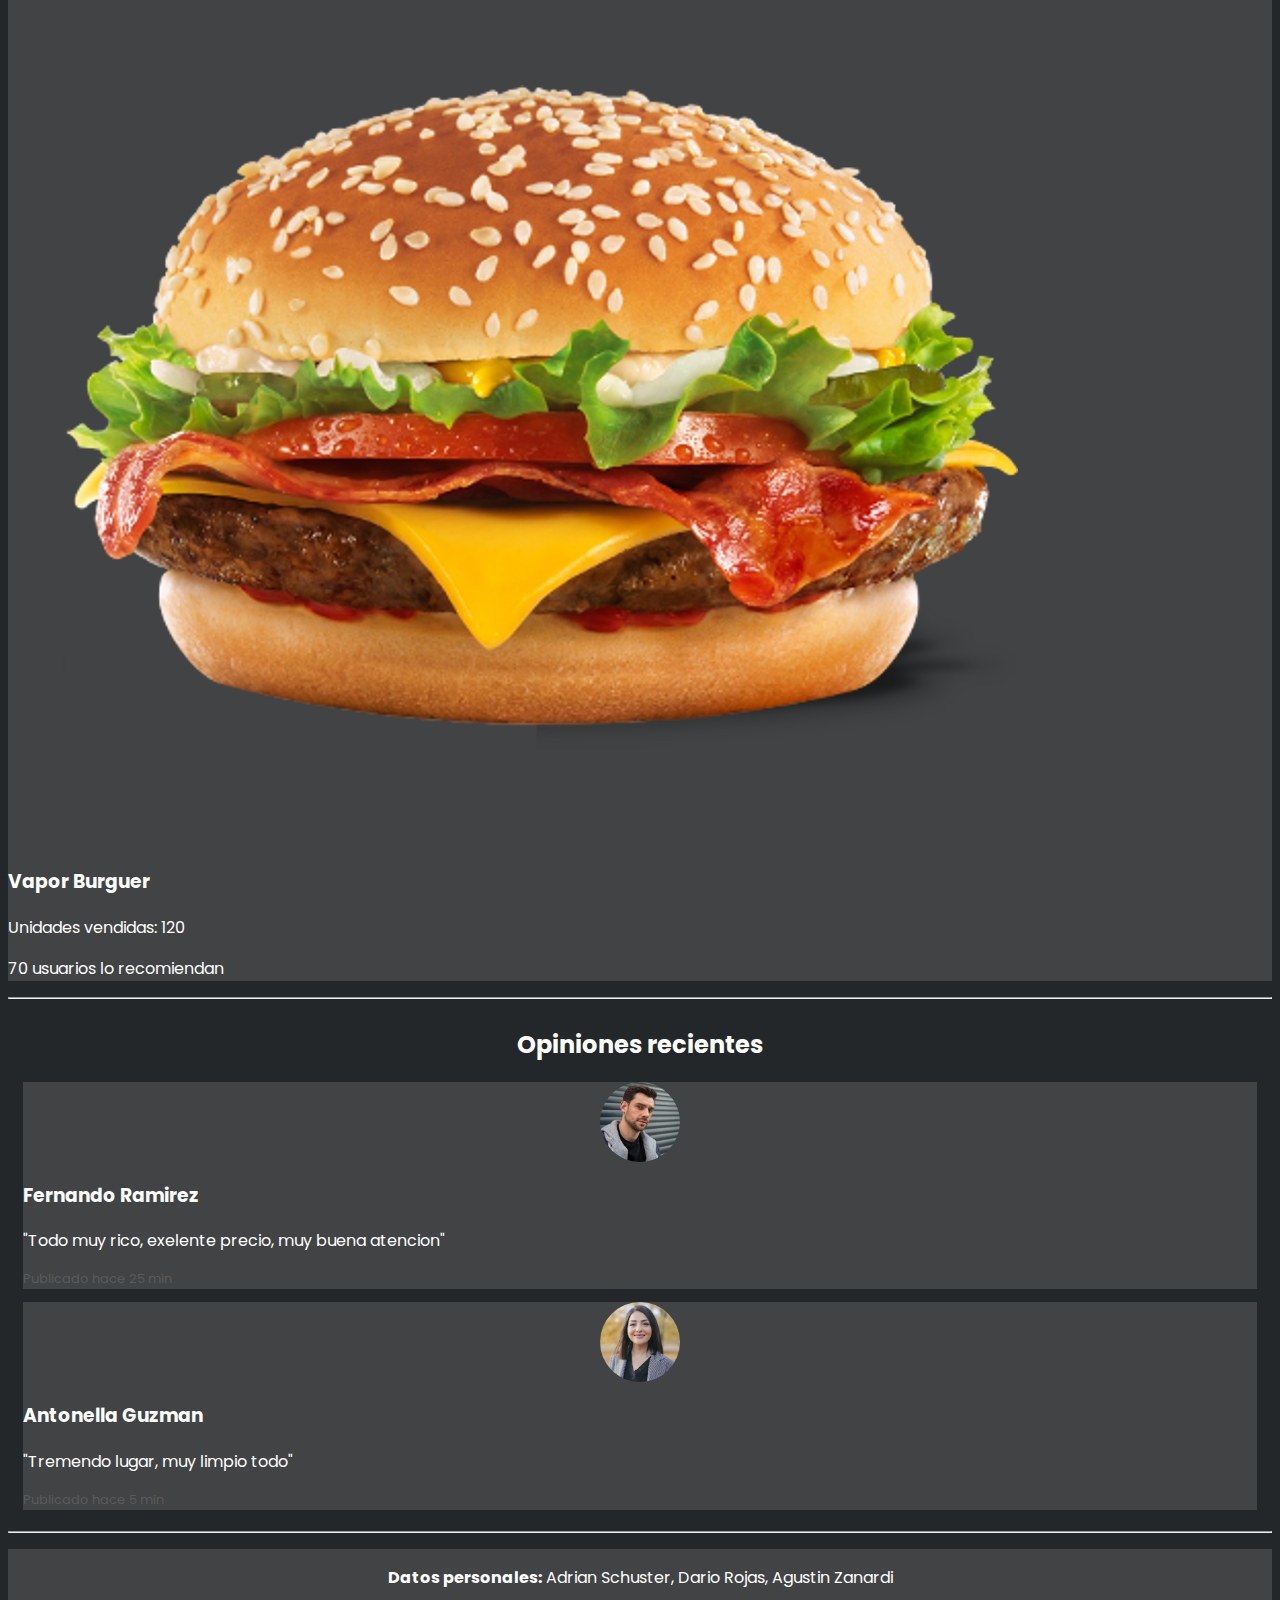
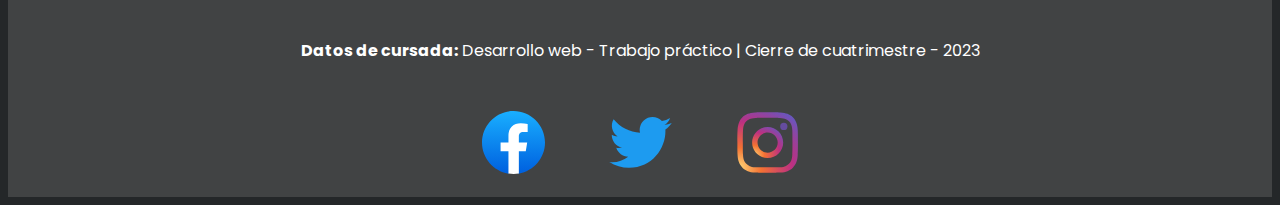
==== commit b9248dfa: "vegan-fix-last" ====
--- a/index.html
+++ b/index.html
@@ -97,7 +97,7 @@
       <div class="row ">
           <div class="col-6 col-md-4">
               <div class="card mb-4 ">
-                  <img src="./img/products/burgers/Vegan.png" class="card-img-top" alt="Hamburgesa-Vegana">
+                  <img src="./img/products/burgers/vegan.png" class="card-img-top" alt="Hamburgesa-Vegana">
                   <div class="card-body">
                       <h3 class="card-title">Hamburgesa Vegana</h3>
                       <p class="card-text">Unidades vendidas: 100</p>
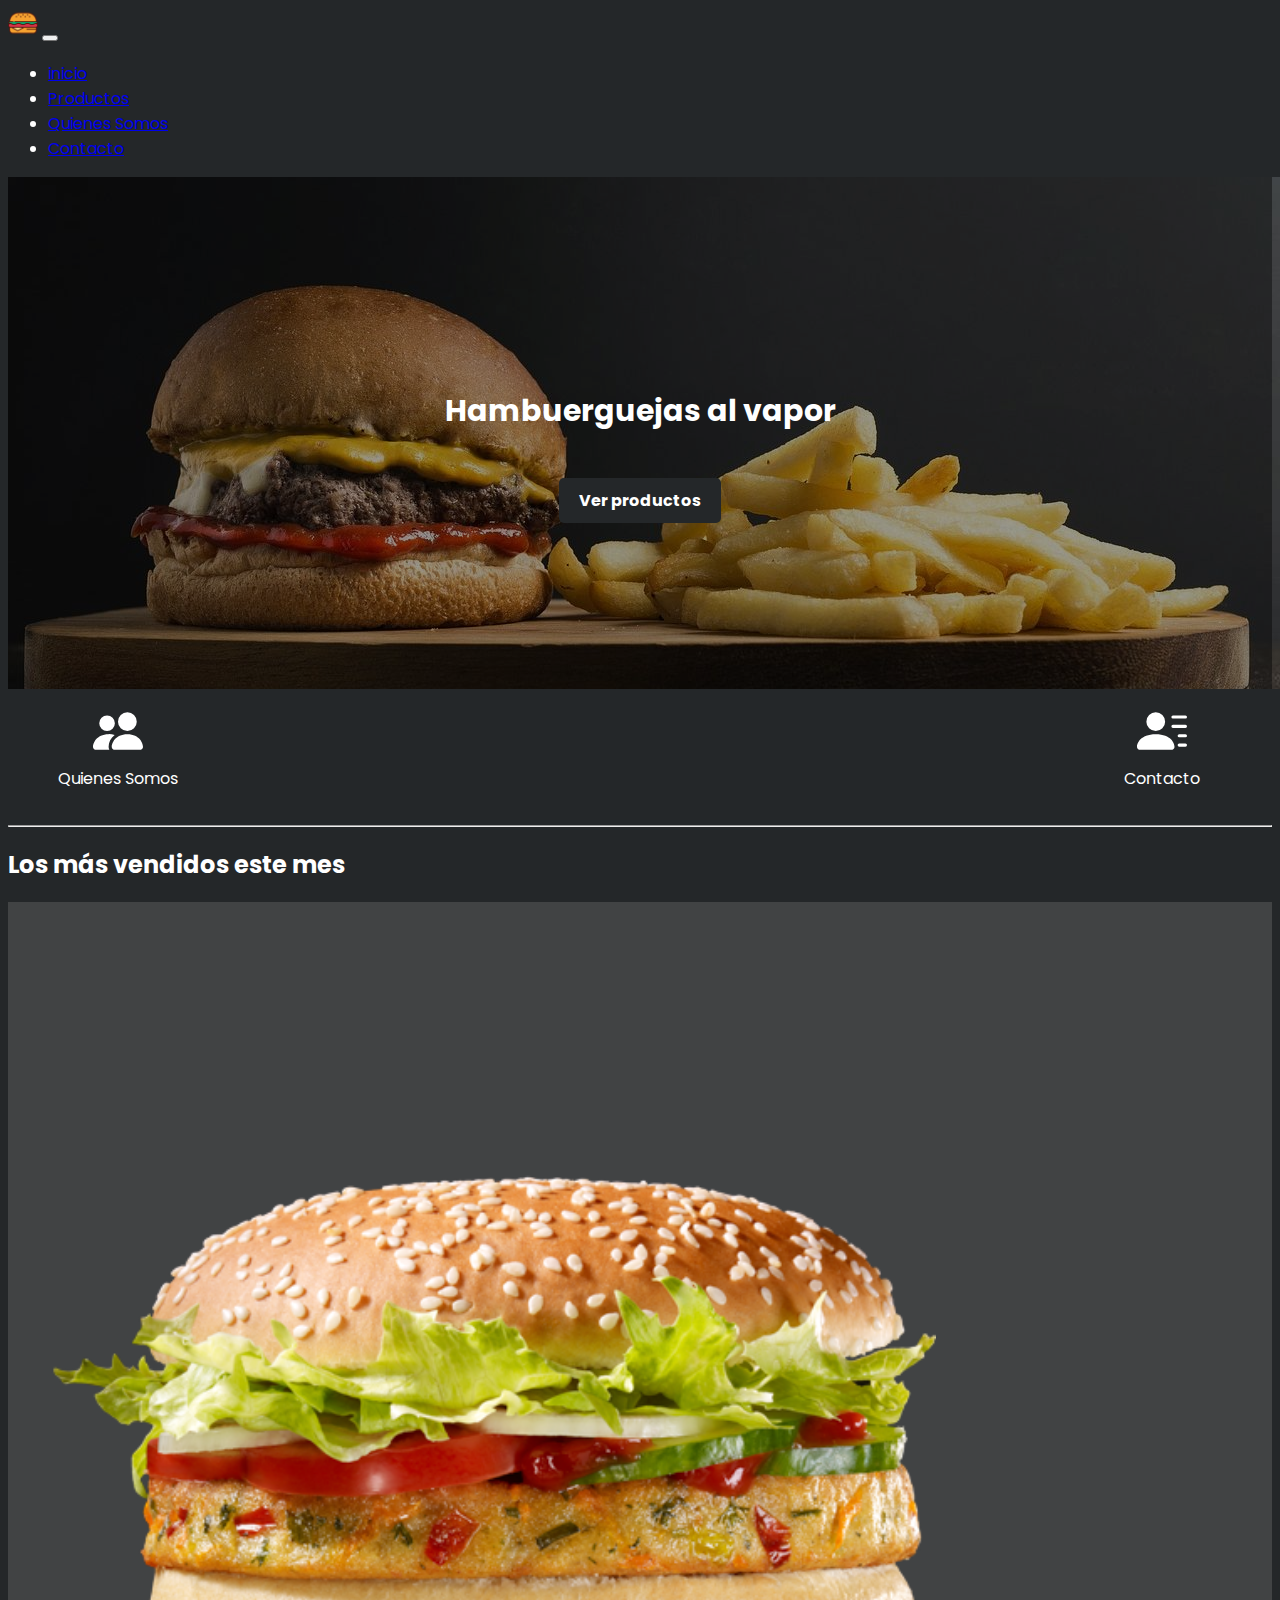
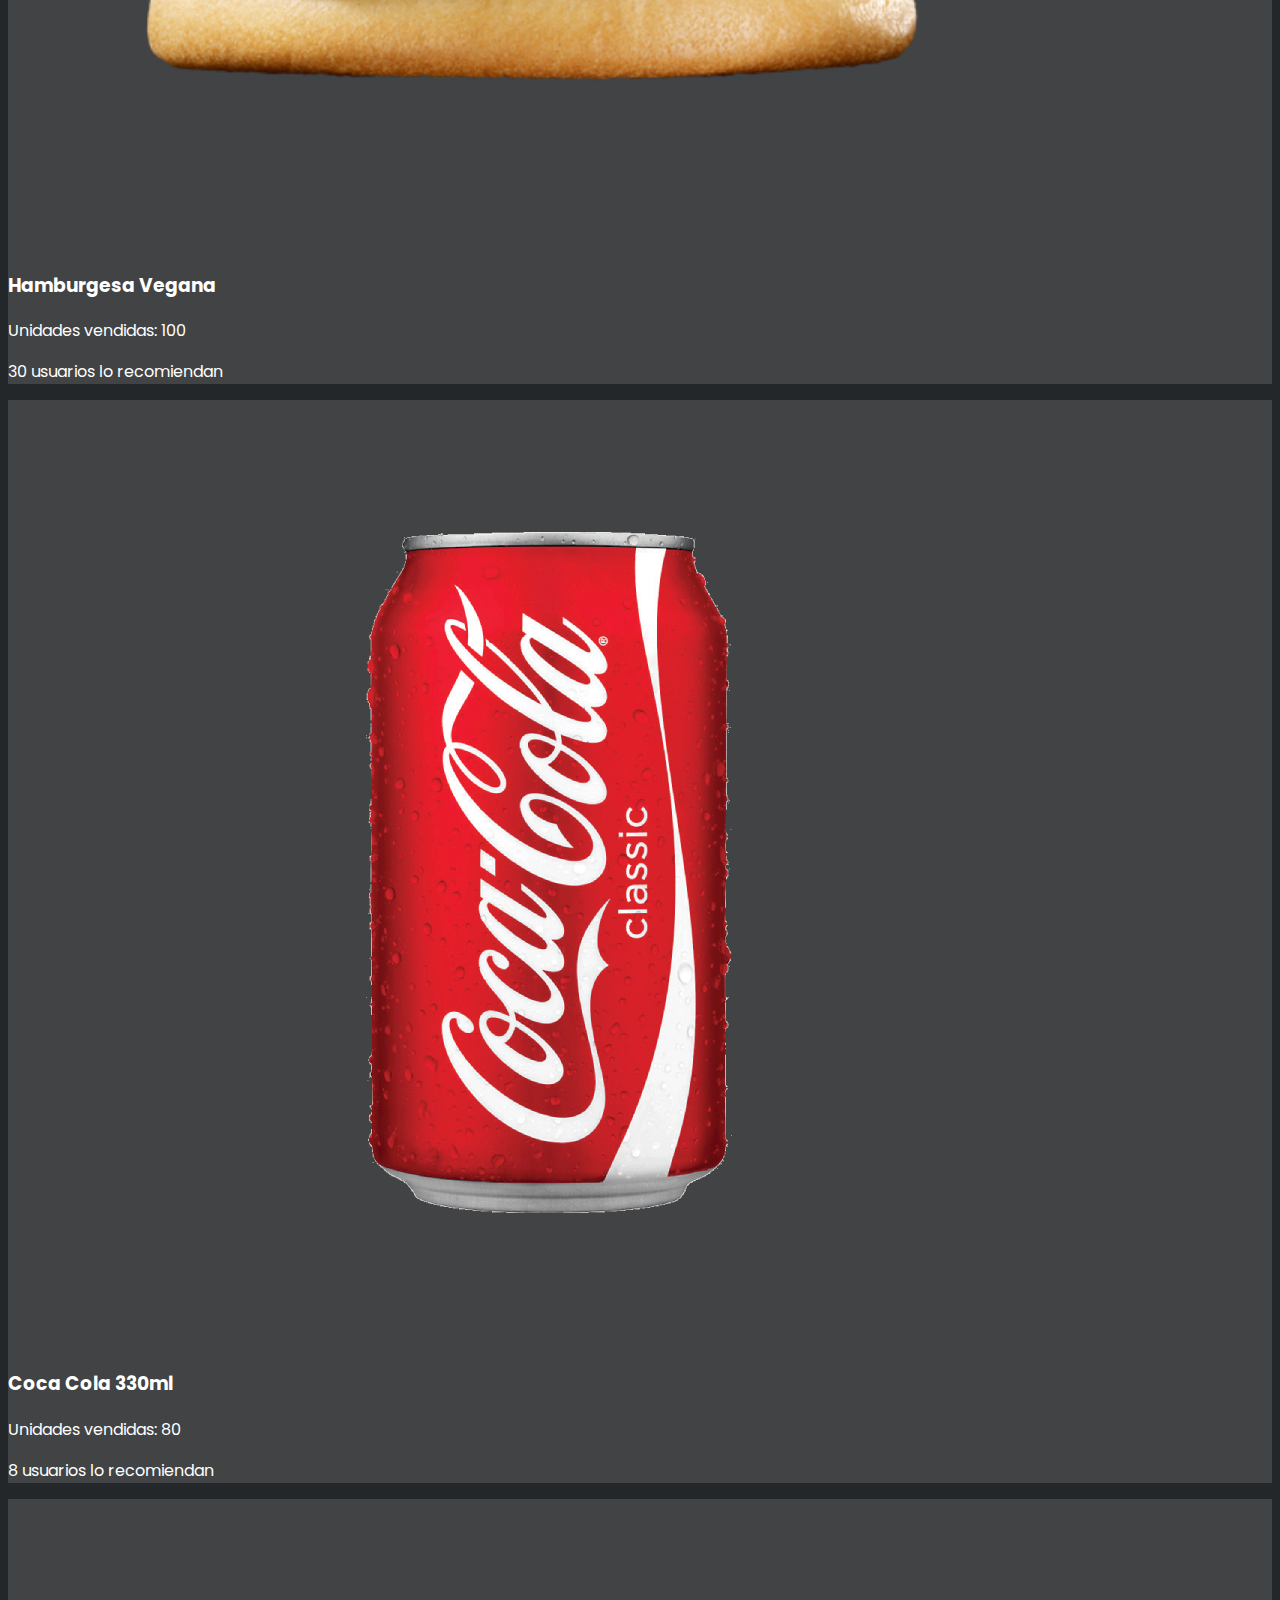
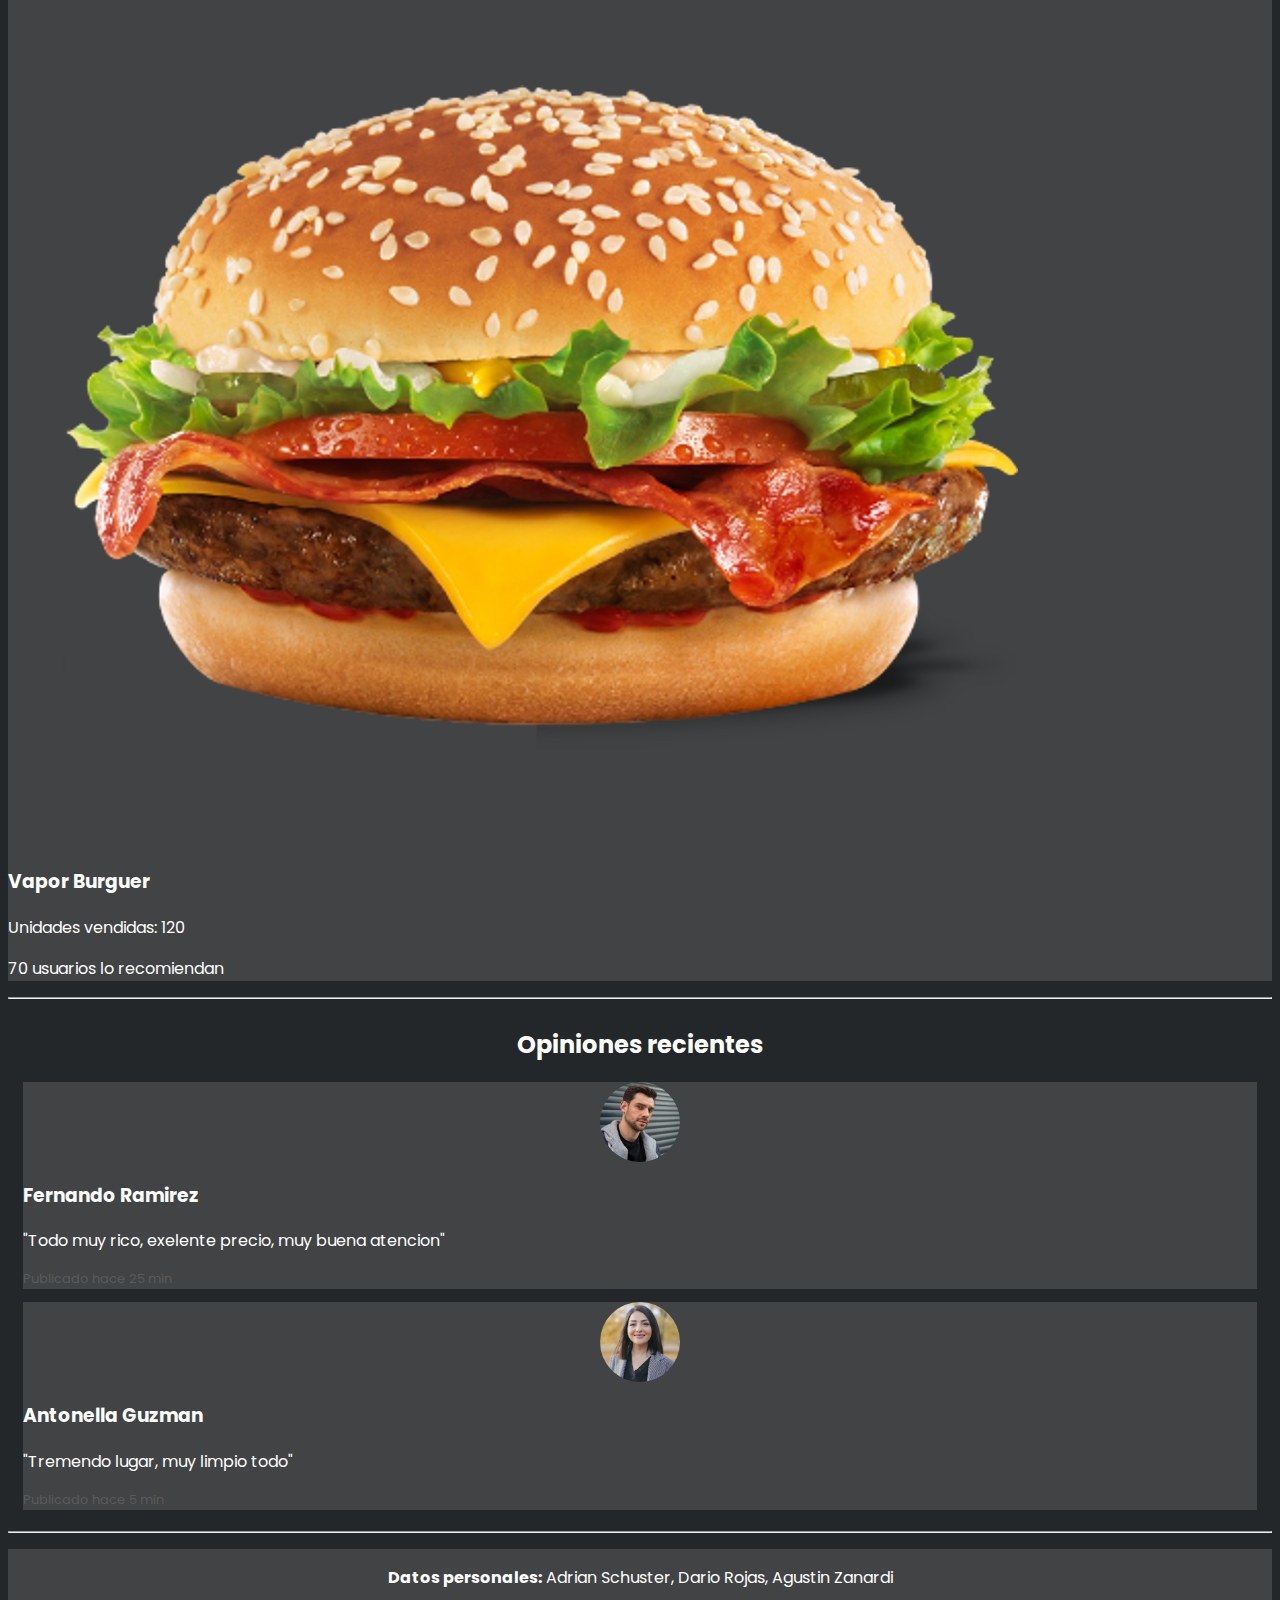
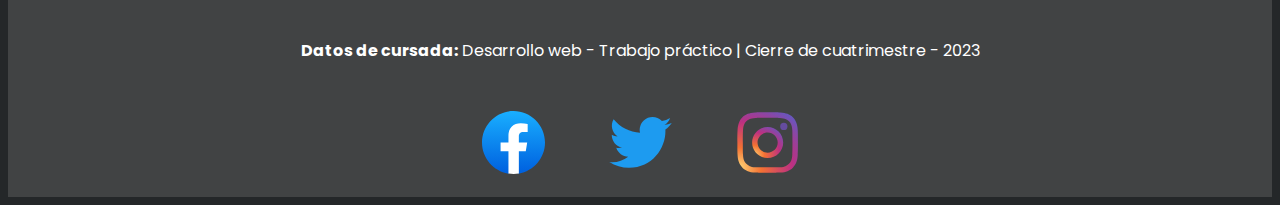
==== commit 4c8be4fa: "Final" ====
--- a/index.html
+++ b/index.html
@@ -107,9 +107,9 @@
           </div>
           <div class="col-6 col-md-4">
               <div class="card mb-4">
-                  <img src="./img/products/bebidas/Coca_cola.png" class="card-img-top" alt="lata-coca-cola-500ml">
+                  <img src="./img/products/bebidas/Coca_cola.png" class="card-img-top" alt="lata-coca-cola-330ml">
                   <div class="card-body">
-                      <h3 class="card-title">Coca Cola 500ml</h3>
+                      <h3 class="card-title">Coca Cola 330ml</h3>
                       <p class="card-text">Unidades vendidas: 80</p>
                       <p class="card-text">8 usuarios lo recomiendan</p>
                   </div>
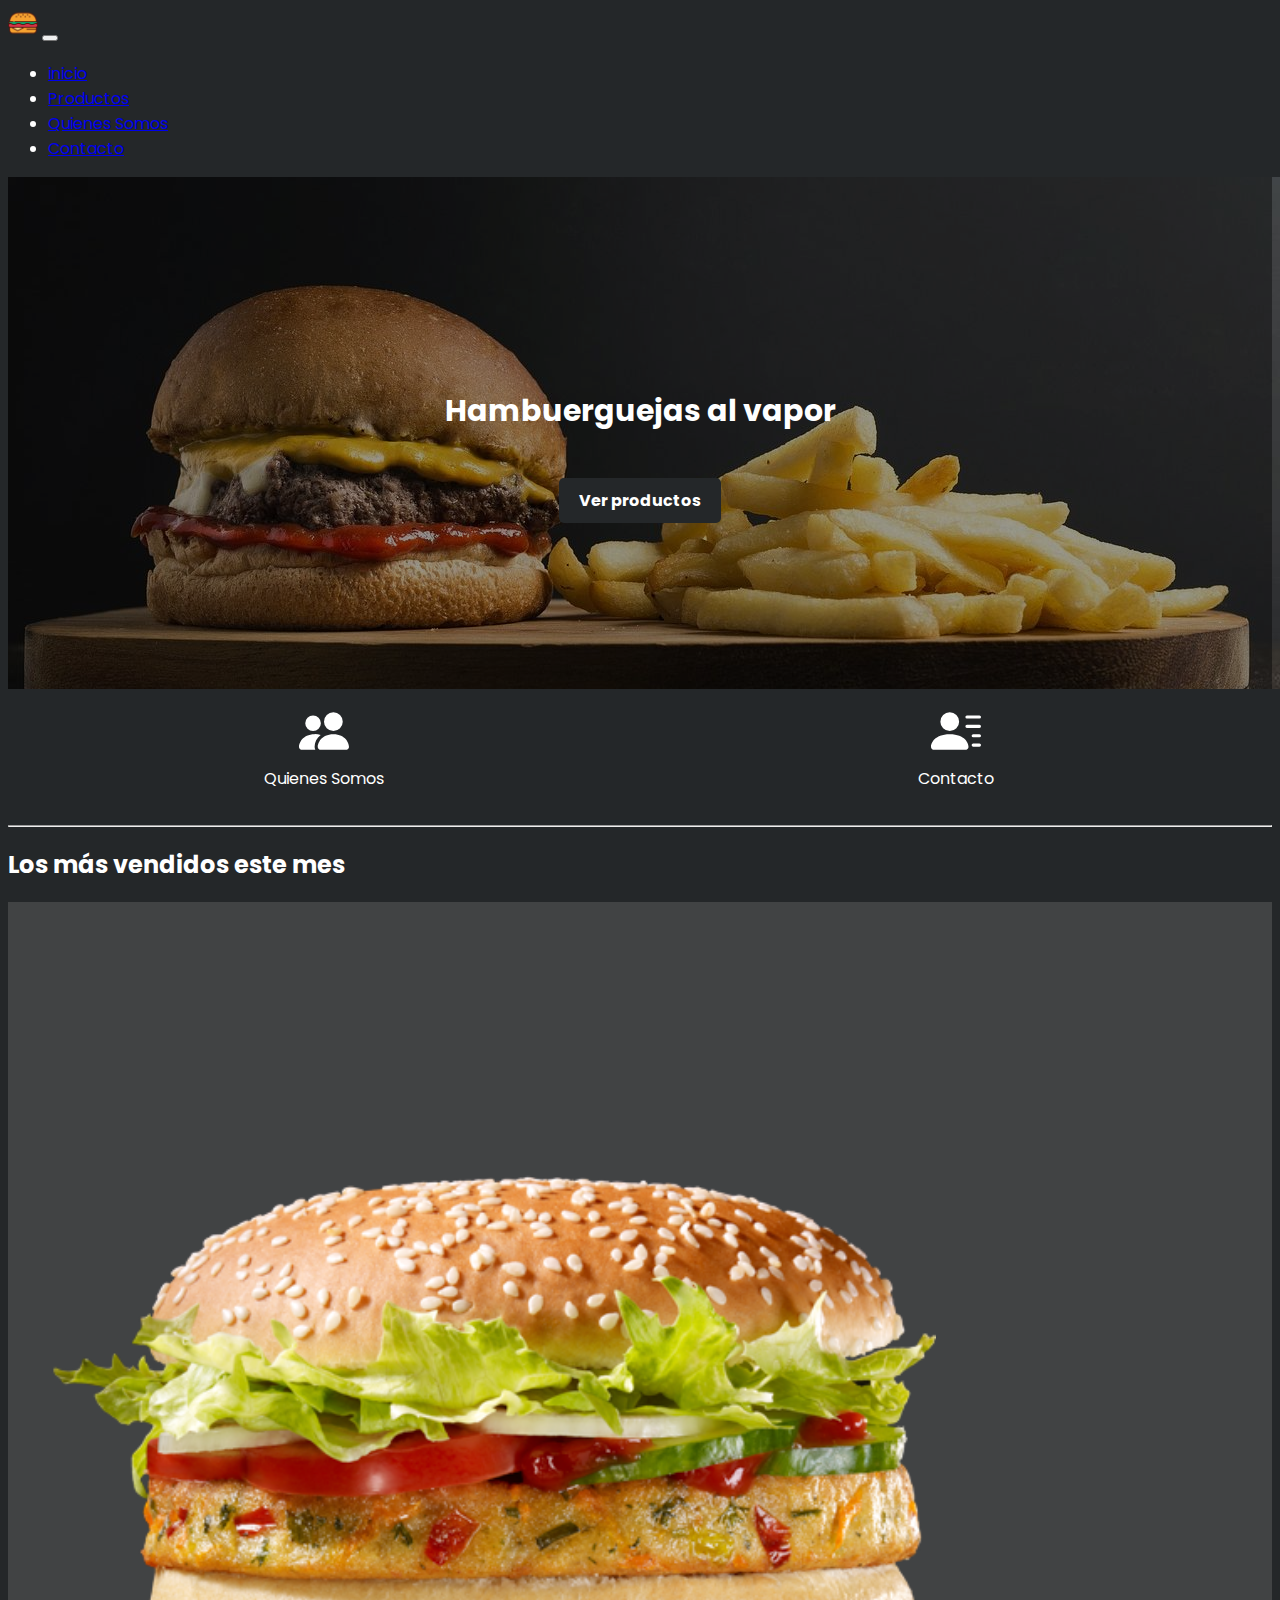
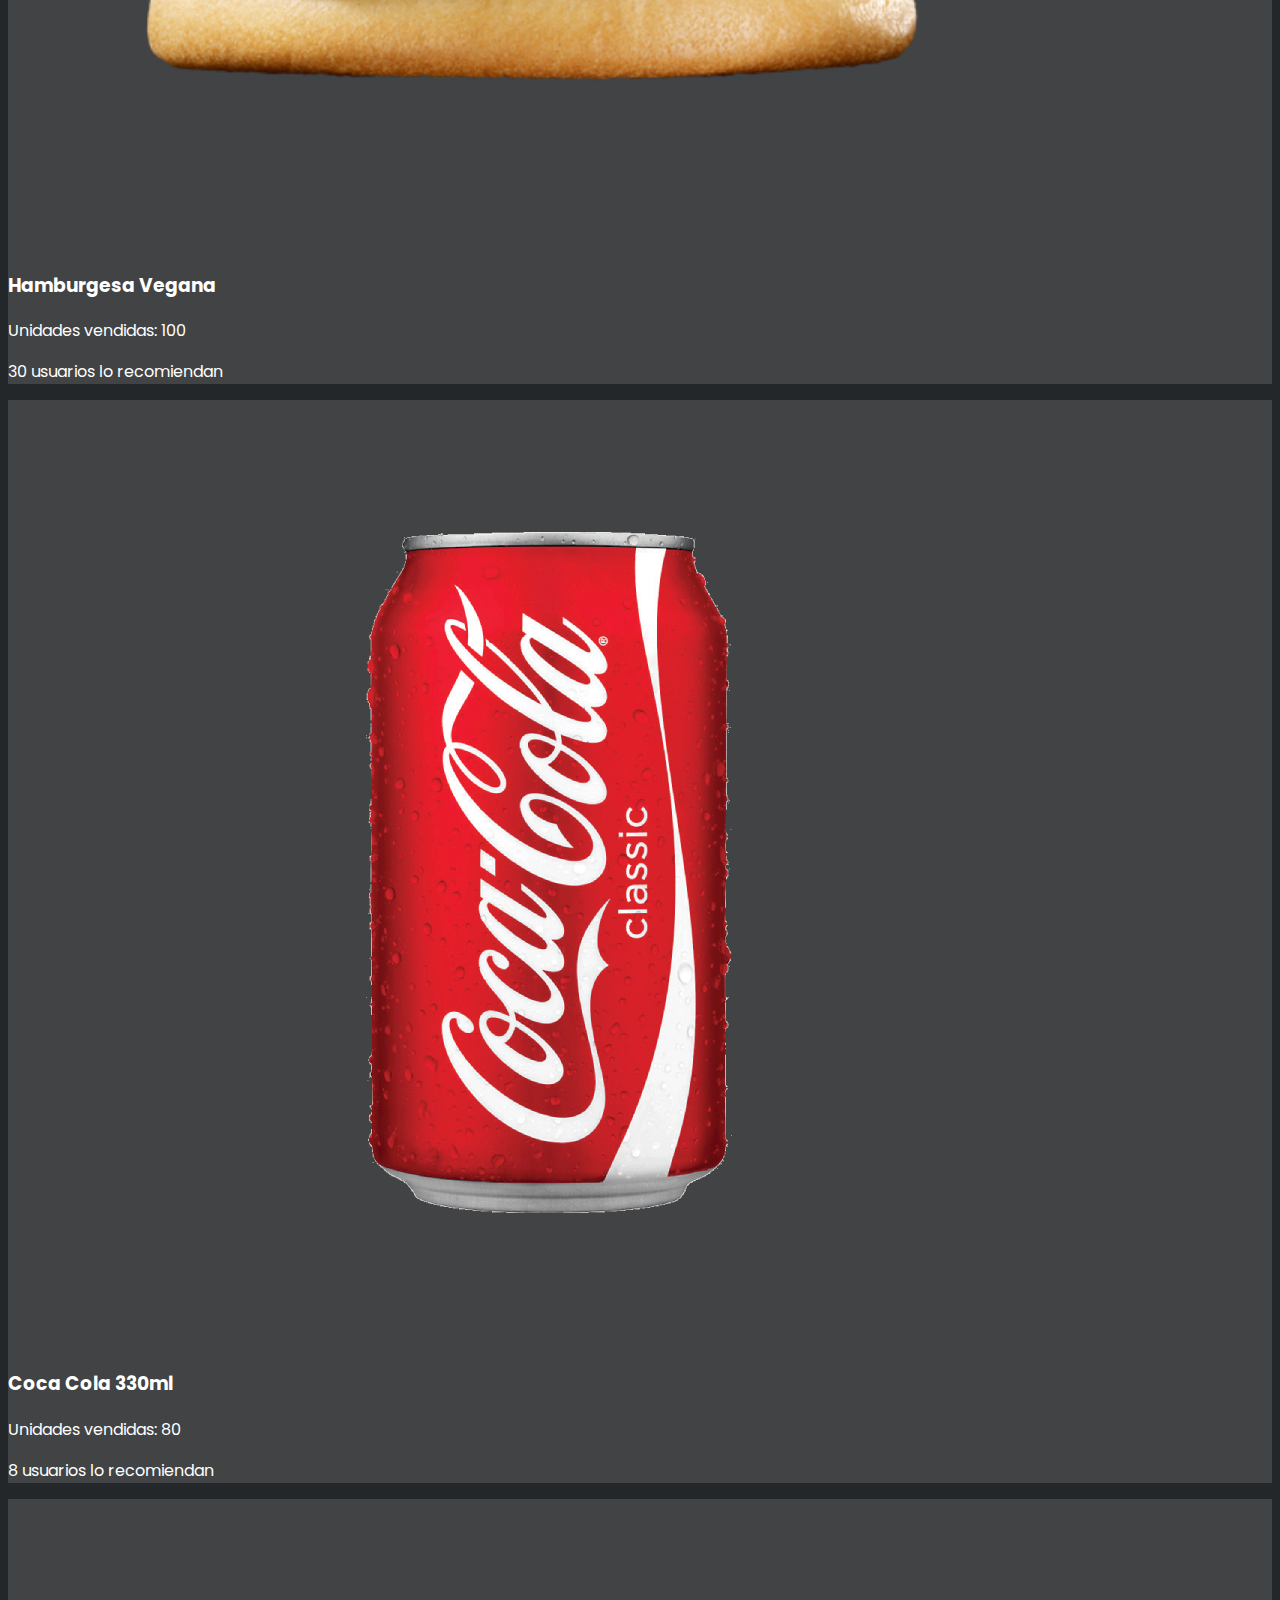
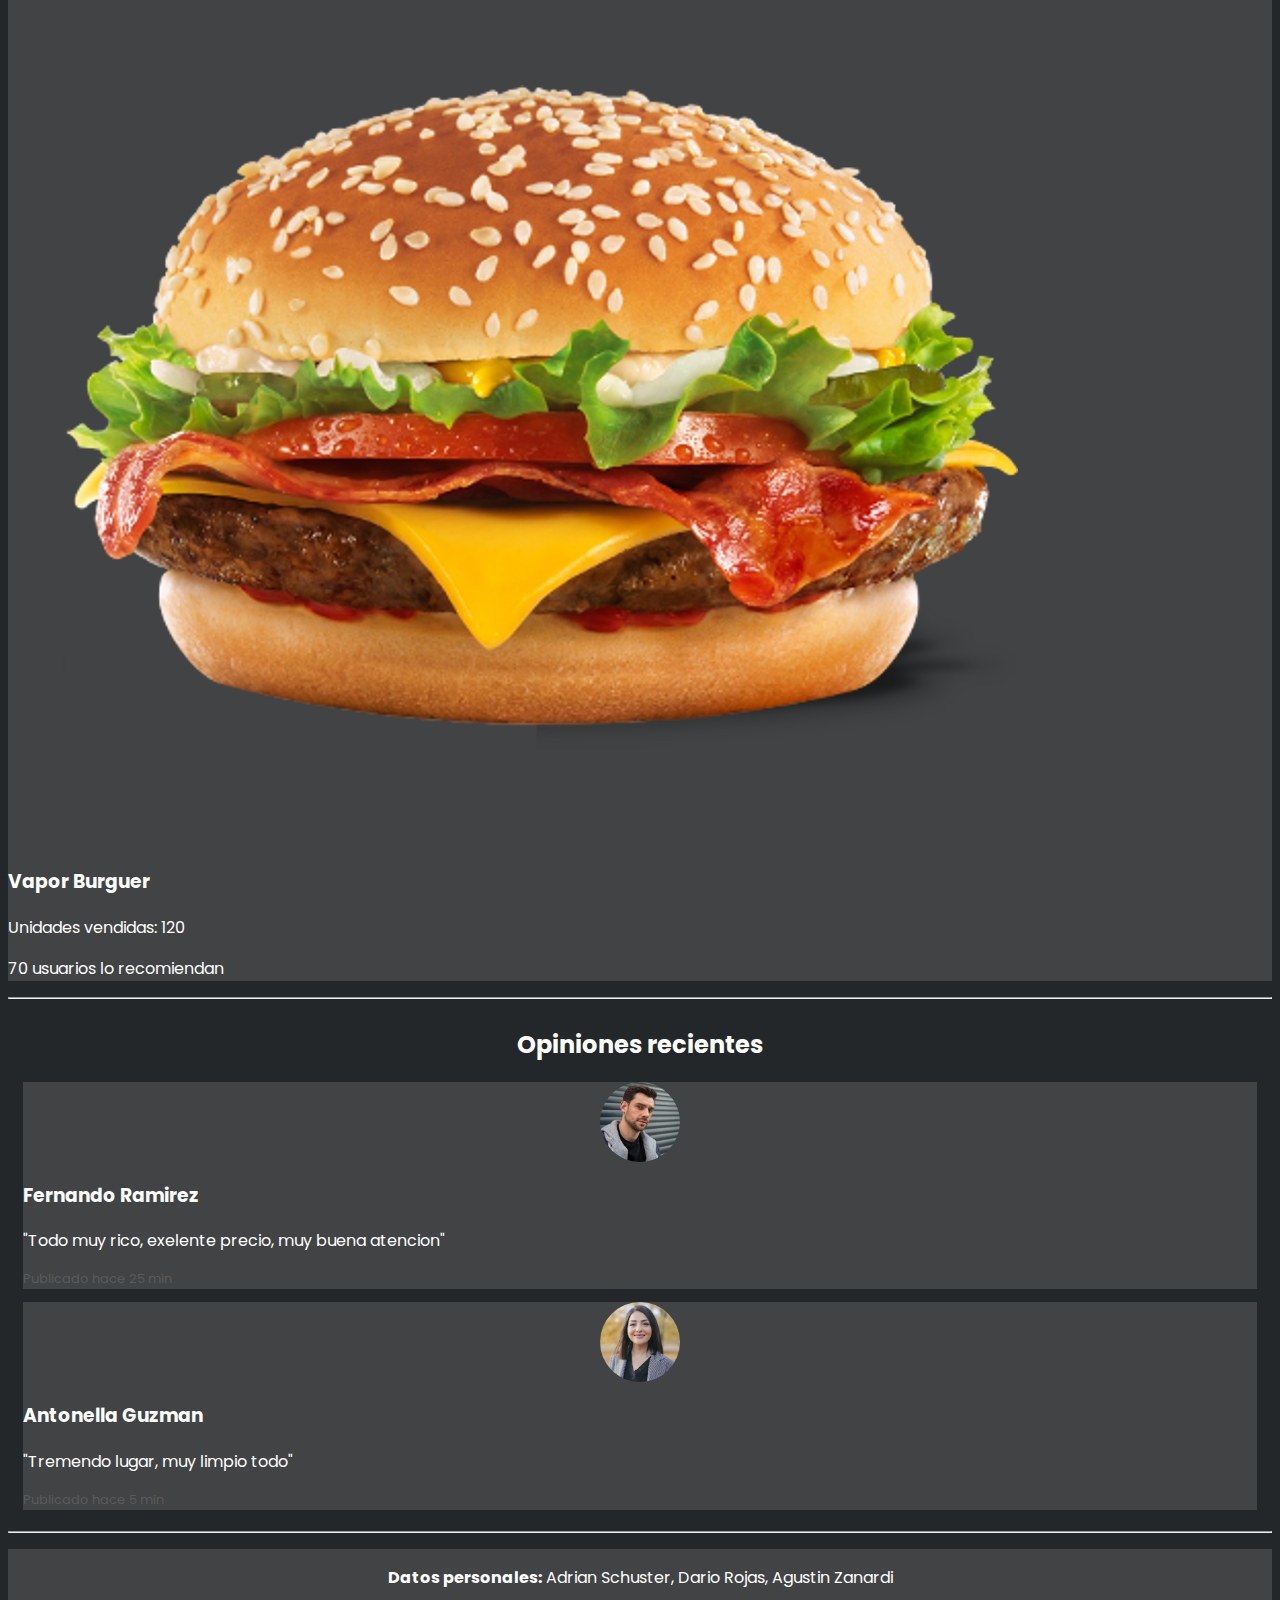
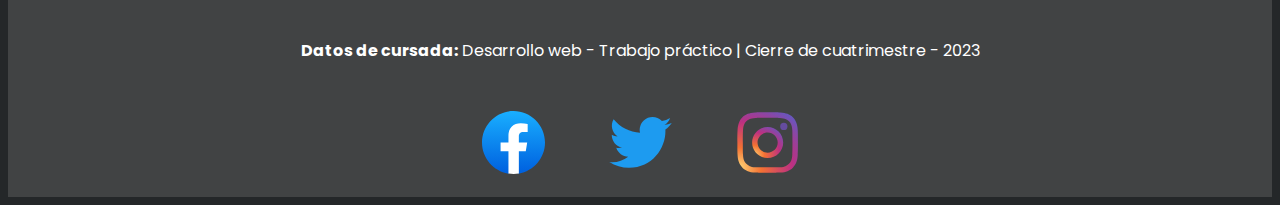
==== commit b4615ea8: "FINAL FINAL" ====
--- a/index.html
+++ b/index.html
@@ -93,75 +93,75 @@
   <hr>
   <section>
     <div class="container ">
-      <h2>Los más vendidos este mes</h2>
+      <h2 class="mb-3">Los más vendidos este mes</h2>
       <div class="row ">
-          <div class="col-6 col-md-4">
-              <div class="card mb-4 ">
-                  <img src="./img/products/burgers/vegan.png" class="card-img-top" alt="Hamburgesa-Vegana">
-                  <div class="card-body">
-                      <h3 class="card-title">Hamburgesa Vegana</h3>
-                      <p class="card-text">Unidades vendidas: 100</p>
-                      <p class="card-text">30 usuarios lo recomiendan</p>
-                  </div>
-              </div>
-          </div>
-          <div class="col-6 col-md-4">
-              <div class="card mb-4">
-                  <img src="./img/products/bebidas/Coca_cola.png" class="card-img-top" alt="lata-coca-cola-330ml">
-                  <div class="card-body">
-                      <h3 class="card-title">Coca Cola 330ml</h3>
-                      <p class="card-text">Unidades vendidas: 80</p>
-                      <p class="card-text">8 usuarios lo recomiendan</p>
-                  </div>
-              </div>
-          </div>
-          <div class="col-6 col-md-4">
-              <div class="card mb-4">
-                  <img src="./img/products/burgers/hamburg-vapor.png" class="card-img-top" alt="Producto 3">
-                  <div class="card-body">
-                      <h3 class="card-title">Vapor Burguer</h3>
-                      <p class="card-text">Unidades vendidas: 120</p>
-                      <p class="card-text">70 usuarios lo recomiendan</p>
-                  </div>
-              </div>
-          </div>
-      </div>
-  </div>
-  </section>
-<hr>
-  <section> 
-    <div class="recientes">
-    <h2>Opiniones recientes</h2>
-    <div class="row recientes-desktop">
-      <div class="col-6 col-md-4 col-lg-4 col-xl-4">
-        <div class="card mb-4">
-          <div class="card-body">
-            <div class="testimonial-1">
-              
-              <img src="./img/testimonials/fer.jpg" alt="user-profile-picture" />
+        <div class="col-6 col-md-4">
+          <div class="card mb-4 ">
+            <img src="./img/products/burgers/vegan.png" class="card-img-top" alt="Hamburgesa-Vegana">
+            <div class="card-body">
+              <h3 class="card-title">Hamburgesa Vegana</h3>
+              <p class="card-text">Unidades vendidas: 100</p>
+              <p class="card-text">30 usuarios lo recomiendan</p>
             </div>
-            <h3 class="card-title">Fernando Ramirez</h3>
-            <p class="card-text">"Todo muy rico, exelente precio, muy buena atencion"</p>
-            <p class="card-text publicado-card">Publicado hace 25 min</p>
           </div>
         </div>
-      </div>
-      <div class="col-6 col-md-4 col-lg-4 col-xl-4">
-        <div class="card mb-4">
-          <div class="card-body">
-            <div class="testimonial-1">
-              
-              <img src="./img/testimonials/anto.jpg" alt="user-profile-picture" />
+        <div class="col-6 col-md-4">
+          <div class="card mb-4">
+            <img src="./img/products/bebidas/Coca_cola.png" class="card-img-top" alt="lata-coca-cola-330ml">
+            <div class="card-body">
+              <h3 class="card-title">Coca Cola 330ml</h3>
+              <p class="card-text">Unidades vendidas: 80</p>
+              <p class="card-text">8 usuarios lo recomiendan</p>
             </div>
-            <h3 class="card-title">Antonella Guzman</h3>
-            <p class="card-text">"Tremendo lugar, muy limpio todo"</p>
-            <p class="card-text publicado-card">Publicado hace 5 min</p>
+          </div>
+        </div>
+        <div class="col-6 col-md-4">
+          <div class="card mb-4">
+            <img src="./img/products/burgers/hamburg-vapor.png" class="card-img-top" alt="Producto 3">
+            <div class="card-body">
+              <h3 class="card-title">Vapor Burguer</h3>
+              <p class="card-text">Unidades vendidas: 120</p>
+              <p class="card-text">70 usuarios lo recomiendan</p>
+            </div>
           </div>
         </div>
       </div>
     </div>
-  </div>
-    
+  </section>
+  <hr>
+  <section>
+    <div class="recientes">
+      <h2 class="mb-3">Opiniones recientes</h2>
+      <div class="row recientes-desktop">
+        <div class="col-6 col-md-4 col-lg-4 col-xl-4">
+          <div class="card mb-4">
+            <div class="card-body">
+              <div class="testimonial-1">
+
+                <img src="./img/testimonials/fer.jpg" alt="user-profile-picture" />
+              </div>
+              <h3 class="card-title">Fernando Ramirez</h3>
+              <p class="card-text">"Todo muy rico, exelente precio, muy buena atencion"</p>
+              <p class="card-text publicado-card">Publicado hace 25 min</p>
+            </div>
+          </div>
+        </div>
+        <div class="col-6 col-md-4 col-lg-4 col-xl-4">
+          <div class="card mb-4">
+            <div class="card-body">
+              <div class="testimonial-1">
+
+                <img src="./img/testimonials/anto.jpg" alt="user-profile-picture" />
+              </div>
+              <h3 class="card-title">Antonella Guzman</h3>
+              <p class="card-text">"Tremendo lugar, muy limpio todo"</p>
+              <p class="card-text publicado-card">Publicado hace 5 min</p>
+            </div>
+          </div>
+        </div>
+      </div>
+    </div>
+
   </section>
   <hr>
 
--- a/css/home.css
+++ b/css/home.css
@@ -76,10 +76,9 @@
 }
 
 
-
 .info-section {
   display: flex;
-  justify-content: space-between;
+  justify-content: space-around;
 }
 
 .info-pill {
